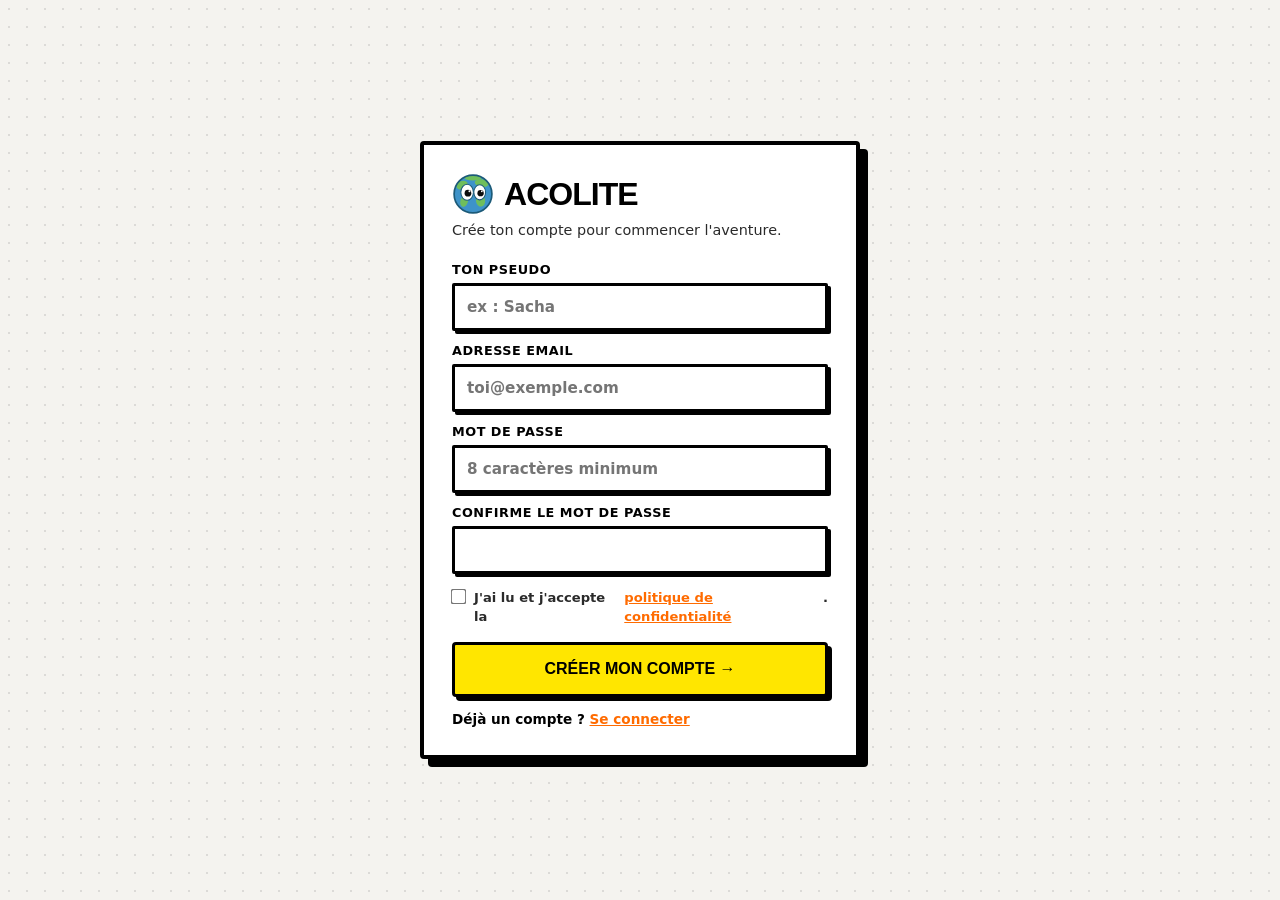
==== index.html @ a3c767a5 "Add files via upload" ====
<!DOCTYPE html>
<html lang="fr">
<head>
<meta charset="UTF-8">
<meta http-equiv="Content-Security-Policy" content="default-src 'self'; script-src 'self' https://cdnjs.cloudflare.com; style-src 'self' 'unsafe-inline' https://fonts.googleapis.com; font-src https://fonts.gstatic.com; img-src 'self' data: https://pics.avs.io https://photo.hotellook.com https://upload.wikimedia.org https://tile.openstreetmap.org https://api.producthunt.com; connect-src 'self' https://generativelanguage.googleapis.com https://api.groq.com https://api.travelpayouts.com https://services-api.ryanair.com https://v6.db.transport.rest https://geocoding-api.open-meteo.com https://api.open-meteo.com https://archive-api.open-meteo.com https://fr.wikipedia.org https://fr.wikivoyage.org https://date.nager.at https://overpass-api.de https://overpass.kumi.systems https://api.frankfurter.dev https://api.emailjs.com https://engine.hotellook.com https://corsproxy.io https://api.allorigins.win https://*.workers.dev https://*.deno.dev https://*.val.run; frame-src https://www.openstreetmap.org https://maps.google.com https://www.google.com; object-src 'none'; base-uri 'self'; form-action 'self'">
<meta name="referrer" content="strict-origin-when-cross-origin">
<meta name="theme-color" content="#FFE600" media="(prefers-color-scheme: light)">
<meta name="theme-color" content="#0B0B10" media="(prefers-color-scheme: dark)">
<link rel="manifest" href="manifest.json">
<link rel="apple-touch-icon" href="icon-192.png">
<meta name="apple-mobile-web-app-capable" content="yes">
<meta name="apple-mobile-web-app-status-bar-style" content="black-translucent">
<meta name="viewport" content="width=device-width, initial-scale=1.0, viewport-fit=cover">
<title>Acolite — Ton copilote de voyage</title>
<meta name="description" content="Acolite imagine, compare et organise ton voyage de A à Z : destination, transport (CO₂, prix, durée), logement, programme jour par jour. Gratuit, hors-ligne, sans abonnement.">
<!-- Aperçu de lien (réseaux sociaux) — génère promo.png depuis promo.html et place-le à la racine -->
<meta property="og:type" content="website">
<meta property="og:title" content="Acolite — Your AI travel copilot">
<meta property="og:description" content="From dream to day-by-day: one idea in, a whole bookable trip out. Free, offline-ready, no subscription.">
<meta property="og:image" content="promo.png">
<meta name="twitter:card" content="summary_large_image">
<link rel="preconnect" href="https://fonts.googleapis.com">
<link href="https://fonts.googleapis.com/css2?family=Sora:wght@400;600;700;800;900&family=Inter:wght@400;500;600;700;800&display=swap" rel="stylesheet">
<link rel="stylesheet" href="style.css">
</head>
<body>

<!-- ===== Écran de démarrage (HTML : un seul code, tous les écrans) ===== -->
<div id="boot">
  <div class="boot-in">
    <div class="boot-mark"><span>A</span></div>
    <div class="boot-word">ACOLITE</div>
    <div class="boot-sub">COPILOTE DE VOYAGE</div>
    <div class="boot-bar"><i></i></div>
    <div class="boot-step" id="bootStep">Démarrage…</div>
  </div>
</div>

<div class="wrap">
  <header>
    <div class="logo"><span class="logo-mark"></span><span>Acolite</span></div>
    <!-- La nav vit ici dans le HTML, mais sur téléphone elle est en
         position:fixed en bas : le parent n'a alors aucun effet sur elle.
         Sur ordinateur elle repasse en flux et devient la barre du haut. -->
    <nav class="catnav">
      <button data-cat="map"><span class="ico">🗺️</span>Carte</button>
      <button data-cat="trip" class="on"><span class="ico">✈️</span>Voyage</button>
      <button data-cat="profile"><span class="ico">👤</span>Profil</button>
    </nav>
  </header>

  <div id="catTrip">
  <nav class="steps">
    <div class="step active" data-step="1"><span class="n">1</span>Questions</div>
    <div class="step locked" data-step="2"><span class="n">2</span>Les choix</div>
    <div class="step locked" data-step="3"><span class="n">3</span>Ton voyage</div>
  </nav>

  <!-- ================= VUE 1 : ENVIES ================= -->
  <section class="view" id="view1">
    <div class="card" id="tripGallery" hidden>
      <h3 style="margin:0 0 4px">🧳 Mes voyages</h3>
      <p class="sub" style="margin:0 0 12px">Reprends un voyage déjà exploré, ou lances-en un nouveau ci-dessous.</p>
      <div class="gallery" id="galleryList"></div>
    </div>
    <div class="card">
      <h2>Où est-ce qu'on t'emmène ? 🌍</h2>
      <p class="sub">Décris tes envies, Acolite te propose des destinations sur mesure — puis t'aide à affiner.</p>
      <div class="grid">
        <div class="field"><label for="fFrom">Ville de départ</label><input id="fFrom" placeholder="Paris" autocomplete="off"></div>
        <div class="field"><label for="fDest">Destination souhaitée</label><input id="fDest" placeholder="Pays ou ville — vide = surprends-moi" autocomplete="off"></div>
        <div class="field"><label for="fDays">Durée</label>
          <select id="fDays">
            <option value="un week-end (2-3 jours)">🌤️ Week-end (2-3 j)</option>
            <option value="une semaine" selected>🗓️ 1 semaine</option>
            <option value="deux semaines">🗓️ 2 semaines</option>
            <option value="trois semaines ou plus">🌍 3 semaines +</option>
          </select>
        </div>
        <div class="field"><label for="fWhen">Période</label><input id="fWhen" placeholder="août 2026, vacances de la Toussaint…"></div>
        <div class="field"><label for="fDepart">Date de départ (optionnel)</label><input id="fDepart" type="date"></div>
        <div class="field"><label for="fBudget">Budget total / personne</label>
          <select id="fBudget">
            <option value="petit budget (moins de 500€)">🪙 Petit (&lt; 500 €)</option>
            <option value="budget moyen (500-1200€)" selected>💶 Moyen (500 – 1200 €)</option>
            <option value="budget confortable (1200-2500€)">💳 Confort (1200 – 2500 €)</option>
            <option value="budget élevé (2500€ et plus)">💎 Élevé (2500 € +)</option>
          </select>
        </div>
        <div class="field"><label for="fAdults">Adultes</label>
          <select id="fAdults"><option>1</option><option selected>2</option><option>3</option><option>4</option><option>5</option><option>6</option></select>
        </div>
        <div class="field"><label for="fKids">Enfants</label>
          <select id="fKids"><option selected>0</option><option>1</option><option>2</option><option>3</option><option>4</option></select>
        </div>
        <div class="field"><label for="fVibe">Ambiance recherchée</label>
          <select id="fVibe">
            <option value="" selected>Peu importe — surprends-moi</option>
            <option value="plage & détente">🏖️ Plage &amp; détente</option>
            <option value="ville & culture">🏛️ Ville &amp; culture</option>
            <option value="nature & aventure">🥾 Nature &amp; aventure</option>
            <option value="fête & vie nocturne">🎉 Fête &amp; vie nocturne</option>
            <option value="romantique">💘 Romantique</option>
            <option value="bien-être & repos">🧘 Bien-être &amp; repos</option>
          </select>
        </div>
        <div class="field"><label for="fWith">Avec qui</label>
          <select id="fWith">
            <option value="" selected>Peu importe</option>
            <option value="en solo">🧍 En solo</option>
            <option value="en couple">💞 En couple</option>
            <option value="entre amis">👯 Entre amis</option>
            <option value="en famille">👨‍👩‍👧 En famille</option>
            <option value="entre collègues">💼 Entre collègues</option>
          </select>
        </div>
        <div class="field"><label for="fTransport">Comment tu veux voyager</label>
          <select id="fTransport">
            <option value="" selected>🤷 Peu importe — Acolite décide</option>
            <option value="train">🚆 Train</option>
            <option value="voiture">🚗 Voiture</option>
            <option value="avion">✈️ Avion</option>
          </select>
        </div>
        <div class="field"><label for="fStay">Style d'hébergement</label>
          <select id="fStay">
            <option value="" selected>Peu importe</option>
            <option value="hôtel">🏨 Hôtel</option>
            <option value="appartement / Airbnb">🏠 Appartement / Airbnb</option>
            <option value="auberge / éco">🎒 Auberge / éco</option>
            <option value="séjour de luxe">✨ Séjour de luxe</option>
          </select>
        </div>
      </div>
      <div class="field" style="margin-top:14px"><label for="fFree">Tes limites & conditions</label>
        <textarea id="fFree" placeholder="Ex : max 3h de trajet, pas d'auberge, je pars avec un bébé, je veux la plage, budget serré sur le logement…"></textarea>
      </div>
      <div class="go-acts">
        <button class="btn" id="btnGo">✨ Propose-moi des voyages</button>
        <button class="btn ghost" id="btnCountry">🎯 Choisis un pays, l'IA trouve le lieu</button>
        <div class="btn-duo">
          <button class="btn ghost" id="btnLucky">🎲 Surprends-moi</button>
          <button class="btn ghost" id="btnScanTicket">📷 Scanner un ticket</button>
        </div>
      </div>
    </div>
  </section>


  <!-- ================= VUE 2 : LES CHOIX ================= -->
  <section class="view hidden" id="view2">
    <div id="zoneResults"><div class="card"><p class="sub" style="margin:0">Remplis le questionnaire à l'étape 1 pour voir tes propositions ici.</p></div></div>
  </section>

  <!-- ================= VUE 3 : Y ALLER ================= -->
  <section class="view hidden" id="view3">
    <div id="passSlot3"></div>

    <!-- Encart « aujourd'hui » (rendu par le JS, seulement pendant le séjour) -->
    <div id="zonePlan"></div>

    <!-- Tout le voyage, rangé par catégorie (barre rendue par le JS) -->
    <div id="zoneSections"></div>

    <!-- 3 · Réserver (replié : on n'y va qu'au moment de réserver) -->
    <div class="acc" id="accResa">
      <div class="acc-head" data-acc>🎫 RÉSERVER <span class="arr">›</span></div>
      <div class="acc-body">
        <p class="sub" style="margin:0 0 12px">Tous les liens de réservation, déjà pré-remplis avec ta destination et tes dates.</p>
        <button class="btn" id="btnOpenResa" style="width:100%;justify-content:center">🎫 Réserver — billets, hôtels, activités</button>
        <div class="btn-duo" style="margin-top:10px">
          <button class="btn ghost sm" id="btnDossier">📄 Carnet (PDF)</button>
          <button class="btn ghost sm" id="btnMaps">🗺️ Cartes hors-ligne</button>
        </div>
        <p class="hint" style="margin:8px 0 0">✈️ Avant le décollage : télécharge le carnet PDF et prépare les <strong>cartes de chaque journée</strong> — tout reste consultable <strong>sans connexion</strong>.</p>
      </div>
    </div>

    <!-- 4 · Gestion du voyage (replié : actions rares) -->
    <div class="acc" id="accManage">
      <div class="acc-head" data-acc>🧰 GÉRER CE VOYAGE <span class="arr">›</span></div>
      <div class="acc-body">
        <div class="btn-duo">
          <button class="btn ghost sm" id="btnPlanRedo2">🔄 Tout réorganiser</button>
          <button class="btn ghost sm" data-changedest>↩ Changer de destination</button>
        </div>
        <div class="btn-duo" style="margin-top:10px">
          <button class="btn ghost sm" id="btnBackup">💾 Sauvegarder (fichier)</button>
          <button class="btn ghost sm" id="btnRestore">📂 Importer</button>
        </div>
        <div class="btn-duo" style="margin-top:10px">
          <button class="btn ghost sm" id="btnExport">⬇ Exporter (.md)</button>
          <button class="btn ghost sm" id="btnReset">↺ Nouveau voyage</button>
        </div>
        <input type="file" id="restoreFile" accept="application/json,.json" hidden>
      </div>
    </div>
  </section>

  <!-- ================= VUE 4 : DORMIR ================= -->

  <!-- ================= VUE 5 : SUR PLACE ================= -->

  </div><!-- /catTrip -->

  <!-- ================= CATÉGORIE : CARTE ================= -->
  <section class="hidden" id="catMap">
    <div class="mapbar">
      <button class="rt nav" id="mapPrev" aria-label="Trajet précédent">‹</button>
      <select id="mapDay" aria-label="Choisir le trajet à afficher"></select>
      <button class="rt nav" id="mapNext" aria-label="Trajet suivant">›</button>
      <button class="rt" id="mapLocate" title="Centrer sur ma position" aria-label="Centrer sur ma position">🧭</button>
      <a class="rt" id="projOpen" href="#" target="_blank" rel="noopener">↗ Maps</a>
    </div>
    <div class="mapstops" id="zoneStops"></div>
    <iframe id="projMap" loading="lazy" referrerpolicy="no-referrer-when-downgrade"></iframe>
    <div class="cat-empty" id="mapEmpty" hidden>
      <div class="cat-empty-card">
        <div class="ce-emoji">🗺️</div>
        <h3>Pas encore de voyage</h3>
        <p>Choisis une destination et Acolite trace ton itinéraire, jour par jour, ici même.</p>
        <button class="btn" id="mapEmptyGo">✨ Commencer un voyage</button>
      </div>
    </div>
  </section>

  <!-- ================= CATÉGORIE : PROFIL ================= -->
  <section class="hidden" id="catProfile">
    <div class="cat-empty-banner" id="profileEmpty" hidden>
      <div class="ce-emoji">✈️</div>
      <div style="flex:1;min-width:0">
        <h3 style="margin:0">Aucun voyage en cours</h3>
        <p class="hint" style="margin:2px 0 0">Lance ton premier voyage pour débloquer la carte, le programme et le ticket.</p>
      </div>
      <button class="btn sm ghost" id="profileEmptyGo">Commencer</button>
    </div>
    <div class="card">
      <h2>Mon compte 👤</h2>
      <div class="row" style="align-items:center;gap:16px;margin-top:14px">
        <div class="profile-big" id="pfAvatar">?</div>
        <div style="min-width:0">
          <h3 style="margin:0;overflow-wrap:anywhere" id="pfEmail">—</h3>
          <p class="hint" style="margin:4px 0 0" id="pfMeta">—</p>
        </div>
      </div>
    </div>


    <div class="card">
      <div class="acc" id="accPrefs">
        <div class="acc-head" data-acc>🎛️ PRÉFÉRENCES <span class="arr">›</span></div>
        <div class="acc-body">

          <h3 style="margin:0 0 6px">🧭 Ton style de voyage</h3>
          <p class="hint" style="margin:0 0 8px">L'IA en tient compte à chaque proposition et à chaque plan.</p>
          <div class="chips" id="stStyle"></div>

          <h3 style="margin:16px 0 6px">⚡ Ton rythme</h3>
          <div class="chips" id="stRythme"></div>

          <h3 style="margin:16px 0 6px">🍽️ Alimentation</h3>
          <div class="chips" id="stFood"></div>

          <h3 style="margin:16px 0 6px">♿ Accessibilité</h3>
          <div class="chips" id="stAcces"></div>

          <h3 style="margin:16px 0 6px">🚫 Transports à éviter</h3>
          <p class="hint" style="margin:0 0 8px">L'IA ne te proposera pas ces modes de transport (sauf s'il n'existe aucune alternative).</p>
          <div class="chips" id="stEco"></div>

          <div class="divider"></div>

          <h3 style="margin:0 0 6px">🤖 Intelligence artificielle</h3>
          <div class="grid tight">
            <div class="field">
              <label for="stModel">Modèle</label>
              <select id="stModel">
                <option value="auto">🪄 Automatique (recommandé)</option>
                <option value="gemini-3.5-flash">🚀 Nouvelle génération — 3.5 Flash</option>
                <option value="gemini-2.5-flash">✅ Éprouvé — 2.5 Flash</option>
                <option value="gemini-2.5-pro">🧠 Puissant — 2.5 Pro (plus lent)</option>
              </select>
            </div>
            <div class="field">
              <label for="stDetail">Niveau de détail</label>
              <select id="stDetail">
                <option value="court">✂️ Concis — l'essentiel</option>
                <option value="normal" selected>📄 Normal</option>
                <option value="long">📚 Détaillé — tout expliquer</option>
              </select>
            </div>
          </div>
          <div class="chips" id="stIA" style="margin-top:8px"></div>

          <div class="divider"></div>

          <h3 style="margin:0 0 6px">🎨 Apparence</h3>
          <p class="hint" style="margin:0 0 8px">« Système » suit automatiquement le thème clair/sombre de ton appareil.</p>
          <div class="chips" id="stTheme"></div>
          <div class="field" style="margin-top:12px">
            <label>Taille du texte : <span id="stFsVal">100 %</span></label>
            <input type="range" id="stFont" min="90" max="130" step="5" value="100">
          </div>
          <div class="chips" id="stUI" style="margin-top:8px"></div>

          <div class="divider"></div>

          <h3 style="margin:0 0 6px">📌 Valeurs par défaut</h3>
          <p class="hint" style="margin:0 0 8px">Pré-remplies à chaque nouveau voyage — tu peux toujours les changer dans le questionnaire.</p>
          <div class="grid tight">
            <div class="field">
              <label for="stHome">🏠 Ville de départ</label>
              <input id="stHome" placeholder="ex : Paris" autocomplete="off">
            </div>
            <div class="field">
              <label for="stAdults">🧑 Adultes</label>
              <select id="stAdults"><option>1</option><option>2</option><option>3</option><option>4</option><option>5</option><option>6</option></select>
            </div>
            <div class="field">
              <label for="stKids">🧒 Enfants</label>
              <select id="stKids"><option>0</option><option>1</option><option>2</option><option>3</option><option>4</option></select>
            </div>
          </div>

          <div class="row" style="margin-top:14px">
            <button class="btn sm ghost" id="stReset">↺ Tout réinitialiser</button>
          </div>
        </div>
      </div>

      <div class="acc" id="accActions">
      <div class="acc-head" data-acc>⚡ ACTIONS <span class="arr">›</span></div>
      <div class="acc-body">
      <div class="item act">
        <div class="head"><div class="emo">✨</div><h4>Nouveautés <span id="pfVersion" class="hint" style="margin:0"></span></h4></div>
        <div class="side"><button class="btn sm ghost" id="pfNews">Voir</button></div>
      </div>
      <div class="item act">
        <div class="head"><div class="emo">⬇</div><h4>Exporter mon voyage</h4></div>
        <div class="side"><button class="btn sm ghost" id="pfExport">Exporter</button></div>
      </div>
      <div class="item act">
        <div class="head"><div class="emo">↺</div><h4>Recommencer un voyage</h4></div>
        <div class="side"><button class="btn sm ghost" id="pfNewTrip">Nouveau voyage</button></div>
      </div>
      <div class="item act">
        <div class="head"><div class="emo">🔑</div><h4>Changer le mot de passe</h4></div>
        <div class="side"><button class="btn sm ghost" id="pfChangePass">Changer</button></div>
      </div>
      <div class="item act">
        <div class="head"><div class="emo">📧</div><h4>Changer d'adresse email</h4></div>
        <div class="side"><button class="btn sm ghost" id="pfChangeEmail">Changer</button></div>
      </div>
      <div class="item act" id="pwaItem" style="display:none">
        <div class="head"><div class="emo">📲</div><h4>Installer Acolite sur l'appareil</h4></div>
        <div class="side"><button class="btn sm ghost" id="pfInstall">Installer</button></div>
      </div>
      <div class="item act">
        <div class="head"><div class="emo">📷</div><h4>Importer un voyage (scanner un ticket)</h4></div>
        <div class="side"><button class="btn sm ghost" id="pfScan">Ouvrir le scanner</button></div>
      </div>
      <div class="item act">
        <div class="head"><div class="emo">🧹</div><h4>Régénérer les contenus IA</h4></div>
        <div class="side"><button class="btn sm ghost" id="pfClearCache">Vider le cache IA</button></div>
      </div>
      <div class="item act">
        <div class="head"><div class="emo">📄</div><h4>Télécharger mes données</h4></div>
        <div class="side"><button class="btn sm ghost" id="pfMyData">Télécharger (.json)</button></div>
      </div>
      <div class="item act">
        <div class="head"><div class="emo">🌙</div><h4>Mode "Vol de nuit"</h4></div>
        <div class="side"><button class="btn sm ghost" id="pfTheme">Activer / désactiver</button></div>
      </div>
      <div class="item act">
        <div class="head"><div class="emo">🔒</div><h4>Politique de confidentialité</h4></div>
        <div class="side"><button class="btn sm ghost" id="pfPrivacy">Consulter</button></div>
      </div>
      <div class="item act">
        <div class="head"><div class="emo">🚪</div><h4>Se déconnecter</h4></div>
        <div class="side"><button class="btn sm ghost" id="pfLogout">Déconnexion</button></div>
      </div>
      </div><!-- /acc-body -->
      </div><!-- /acc -->
    </div>

    <!-- ===== Product Hunt — placé AVANT la zone sensible : demander un
         avis juste après « supprimer mon compte » tombait très mal. ===== -->
    <div class="ph-card">
      <div class="ph-txt">
        <span class="ph-eyebrow">Acolite est gratuit</span>
        <h3>Et il le restera.</h3>
        <p>Pas de compte payant, pas de pub, pas de données revendues. La seule chose qui le fait exister, c'est ton avis.</p>
      </div>
      <a class="ph-link" href="https://www.producthunt.com/products/acolite/reviews/new?utm_source=badge-product_review&amp;utm_medium=badge&amp;utm_source=badge-acolite" target="_blank" rel="noopener">
        <img src="https://api.producthunt.com/widgets/embed-image/v1/product_review.svg?product_id=1273558&amp;theme=light"
             alt="Donner son avis sur Acolite — Product Hunt" width="250" height="54" loading="lazy">
      </a>
    </div>

    <div class="danger-zone">
      <h3>⚠️ Zone sensible</h3>
      <p>La suppression est <strong>définitive</strong> : compte, voyages, notes et souvenirs seront perdus. Aucun retour possible.</p>
      <button class="btn danger" id="pfDelete">🗑 Supprimer définitivement mon compte</button>
    </div>

  </section>
</div>

<!-- ===== Auth (création de compte / connexion / vérification) ===== -->
<div class="auth-wrap hidden" id="authWrap">
  <div class="auth-card">
    <div class="auth-logo"><span class="logo-mark"></span>Acolite</div>
    <p class="sub" id="authSub">Crée ton compte pour commencer l'aventure.</p>

    <div id="authSignup">
      <div class="field"><label for="auPseudo">Ton pseudo</label><input id="auPseudo" placeholder="ex : Sacha" maxlength="20" autocomplete="nickname"></div>
      <div class="field" style="margin-top:12px"><label for="auEmail">Adresse email</label><input id="auEmail" type="email" placeholder="toi@exemple.com" autocomplete="email"></div>
      <div class="field" style="margin-top:12px"><label for="auPass">Mot de passe</label><input id="auPass" type="password" placeholder="8 caractères minimum" autocomplete="new-password"></div>
      <div class="field" style="margin-top:12px"><label for="auPass2">Confirme le mot de passe</label><input id="auPass2" type="password" autocomplete="new-password"></div>
      <label class="privacy-check"><input type="checkbox" id="auPrivacy"> J'ai lu et j'accepte la <a id="openPrivacy">politique de confidentialité</a>.</label>
      <button class="btn" id="btnSignup" style="margin-top:16px;width:100%;justify-content:center">Créer mon compte →</button>
      <p class="auth-switch">Déjà un compte ? <a id="goLogin">Se connecter</a></p>
    </div>

    <div id="authLogin" class="hidden">
      <div class="field"><label for="loEmail">Adresse email</label><input id="loEmail" type="email" autocomplete="email"></div>
      <div class="field" style="margin-top:12px"><label for="loPass">Mot de passe</label><input id="loPass" type="password" autocomplete="current-password"></div>
      <button class="btn" id="btnLogin" style="margin-top:16px;width:100%;justify-content:center">Se connecter →</button>
      <p class="auth-switch">Pas de compte ? <a id="goSignup">En créer un</a></p>
    </div>

    <div id="authVerify" class="hidden">
      <p style="font-weight:700;font-size:.92rem;margin-bottom:12px">📬 Un code de vérification à 6 chiffres a été envoyé à <strong id="vfEmail"></strong>. Entre-le pour sécuriser ton compte.</p>
      <div class="field"><label for="vfCode">Code de vérification</label><input id="vfCode" class="code-inp" inputmode="numeric" maxlength="6" placeholder="······"></div>
      <button class="btn" id="btnVerify" style="margin-top:16px;width:100%;justify-content:center">Vérifier ✔</button>
      <p class="auth-switch"><a id="btnResend">Renvoyer le code</a> · <a id="vfBack">Changer d'email</a></p>
      <p class="hint" id="vfDemo"></p>
    </div>
    <p class="err hidden" id="authErr" style="margin-top:14px"></p>
  </div>
</div>


<!-- ===== Pop-up : questions de l'IA avant la génération du voyage complet ===== -->
<div class="overlay" id="ovQs">
  <div class="modal" style="max-height:88vh;overflow-y:auto">
    <h2 style="margin:0 0 4px">🎯 Précisons ton voyage</h2>
    <p class="sub">Acolite a besoin de quelques précisions pour viser juste. Réponds, et il ajuste tes propositions de voyage.</p>
    <div id="zoneQs"></div>
    <div id="qsProg" class="qs-prog"></div>
    <button class="btn" id="btnQsGo" style="width:100%;justify-content:center;margin-top:14px" disabled>✅ Affiner mes propositions</button>
    <button class="btn ghost sm" id="btnQsSkip" style="width:100%;justify-content:center;margin-top:8px">Passer — garder ces propositions</button>
  </div>
</div>

<!-- ===== Pop-up SCANNER de ticket ===== -->
<div class="overlay" id="ovScan">
  <div class="modal" style="max-height:88vh;overflow-y:auto">
    <div class="row" style="justify-content:space-between;align-items:center;margin-bottom:6px">
      <h2 style="margin:0">Scanner un ticket 📷</h2>
      <button class="close-btn" data-closescan aria-label="Fermer">✕</button>
    </div>
    <p class="sub">Vise le QR d'un ticket Acolite pour importer le voyage (idéal entre amis).</p>
    <video id="scanVideo" playsinline muted style="width:100%;border:3px solid var(--stroke);border-radius:var(--r);background:#101010;min-height:200px"></video>
    <p id="scanMsg" class="hint" style="margin-top:10px"></p>
    <label class="btn ghost sm" style="width:100%;justify-content:center;margin-top:8px">🖼 Ou choisir une photo du ticket
      <input type="file" id="scanFile" accept="image/*" style="display:none">
    </label>
    <button class="modal-close" data-closescan>Fermer</button>
  </div>
</div>

<!-- ===== Pop-up SUPPRESSION DE COMPTE ===== -->
<div class="overlay" id="ovDel">
  <div class="modal">
    <div class="row" style="justify-content:space-between;align-items:center;margin-bottom:6px">
      <h2 style="margin:0;color:var(--danger)">⚠️ Supprimer le compte</h2>
      <button class="close-btn" data-close="ovDel" aria-label="Fermer">✕</button>
    </div>
    <p class="sub">Compte, voyages, notes et préférences seront <strong>définitivement effacés</strong> de cet appareil. Aucun retour possible.</p>
    <div class="field" style="margin-top:12px">
      <label for="delConfirm">Pour confirmer, écris <strong id="delPseudo">ton pseudo</strong></label>
      <input id="delConfirm" placeholder="…" autocomplete="off">
    </div>
    <button class="btn danger" id="delGo" style="width:100%;justify-content:center;margin-top:14px" disabled>🗑 Supprimer définitivement</button>
    <button class="btn ghost sm" data-close="ovDel" style="width:100%;justify-content:center;margin-top:8px">Annuler</button>
  </div>
</div>

<!-- ===== Pop-up RÉSERVATION ===== -->
<div class="overlay" id="ovResa">
  <div class="modal" style="max-height:88vh;overflow-y:auto">
    <div class="row" style="justify-content:space-between;align-items:center;margin-bottom:6px">
      <h2 style="margin:0">Réservation 🎫</h2>
      <button class="close-btn" data-close="ovResa" aria-label="Fermer">✕</button>
    </div>
    <div id="zoneResa"></div>
    <button class="modal-close" data-close="ovResa">Fermer</button>
  </div>
</div>

<!-- ===== Pop-up SIMULATION vols & trains ===== -->
<div class="overlay" id="ovSim">
  <div class="modal" style="max-height:88vh;overflow-y:auto">
    <div class="row" style="justify-content:space-between;align-items:center;margin-bottom:6px">
      <h2 style="margin:0">Simulation 🛫</h2>
      <button class="close-btn" data-close="ovSim" aria-label="Fermer">✕</button>
    </div>
    <p class="sub">Vrais prix et vrais horaires — mode pré-sélectionné par le plan, change-le pour comparer.</p>
    <div class="toggle">
      <button id="tgPlane" class="on">✈️ Avion</button>
      <button id="tgCar">🚗 Voiture</button>
      <button id="tgTrain">🚆 Train</button>
    </div>
    <div id="priceAlert" style="display:none;margin-bottom:10px"></div>
    <div id="zoneTransport"></div>
    <button class="modal-close" data-close="ovSim">Fermer</button>
  </div>
</div>

<!-- ===== Barre "l'IA cherche" : remplace la nav du bas pendant la réflexion ===== -->
<div class="searchbar" id="searchBar" hidden>
  <div class="sb-mark" id="sbMascot"></div>
  <div class="sb-body">
    <div class="sb-text" id="sbText">Acolite explore le monde…</div>
    <div class="sb-track"><i></i></div>
  </div>
</div>

<!-- ===== Carte postale ===== -->
<div class="overlay" id="ovPostcard">
  <div class="modal" style="max-height:92vh;overflow-y:auto">
    <div class="row" style="justify-content:space-between;align-items:center;margin-bottom:8px">
      <h2 style="margin:0">Ta carte postale 🖼️</h2>
      <button class="close-btn" data-close="ovPostcard" aria-label="Fermer">✕</button>
    </div>
    <div class="pc-preview"><img id="pcImg" alt="Aperçu de la carte postale"><div class="pc-loading" id="pcLoading">Composition…</div></div>
    <div class="pc-group"><span class="pc-label">Modèle — mise en page</span><div class="pc-chips" id="pcTemplates"></div></div>
    <div class="pc-group"><span class="pc-label">Style — couleurs</span><div class="pc-chips" id="pcStyles"></div></div>
    <div class="pc-group" id="pcLayoutGroup"><span class="pc-label">Disposition des photos</span><div class="pc-chips" id="pcLayouts"></div></div>
    <div class="pc-group"><span class="pc-label">Photos</span>
      <div class="btn-duo">
        <button class="btn sm ghost" id="pcMine">📸 Mes photos</button>
        <button class="btn sm ghost" id="pcWeb">🌐 Photos du web</button>
      </div>
      <input type="file" id="pcFile" accept="image/*" multiple hidden>
    </div>
    <div class="btn-duo" style="margin-top:14px">
      <button class="btn sm" id="pcDownload">⬇ Télécharger</button>
      <button class="btn sm ghost" id="pcShare">📤 Partager</button>
    </div>
    <p class="hint" style="margin-top:8px">Ajoute <strong>tes photos</strong> ou laisse Acolite chercher des photos du web. Souvenir uniquement.</p>
  </div>
</div>

<div class="net-badge" id="netBadge" hidden></div>
<div id="toast"></div>

<!-- ===== Carnet de voyage imprimable (rempli au clic, visible seulement à l'impression) ===== -->
<div id="dossier" hidden></div>

<!-- ===== Nouveautés de la mise à jour ===== -->
<div class="overlay" id="ovNews">
  <div class="modal" style="max-height:88vh;overflow-y:auto">
    <div class="row" style="justify-content:space-between;align-items:center;margin-bottom:6px">
      <h2 style="margin:0">✨ Quoi de neuf ?</h2>
      <button class="close-btn" data-close="ovNews" aria-label="Fermer">✕</button>
    </div>
    <div id="newsBody"></div>
    <button class="btn" id="newsOk" style="width:100%;justify-content:center;margin-top:14px">👍 J'ai vu</button>
  </div>
</div>

<!-- ================= POLITIQUE DE CONFIDENTIALITÉ ================= -->
<div class="overlay" id="ovPrivacy">
  <div class="modal" style="max-height:88vh;overflow-y:auto">
    <div class="row" style="justify-content:space-between;align-items:center;margin-bottom:6px">
      <h2 style="margin:0">🔒 Confidentialité</h2>
      <button class="close-btn" data-close="ovPrivacy" id="privacyClose" aria-label="Fermer">✕</button>
    </div>
    <div id="privacyBody"></div>
    <button class="btn" id="privacyAccept" style="width:100%;justify-content:center;margin-top:14px">✅ J'accepte</button>
  </div>
</div>

<!-- ================= ONBOARDING (première visite) ================= -->
<div class="onboard" id="onboard" hidden>
  <div class="onboard-card">
    <button class="onboard-skip" id="onboardSkip" aria-label="Passer l'introduction">Passer</button>
    <div class="onboard-emoji" id="onboardEmoji">🌍</div>
    <h2 id="onboardTitle">Bienvenue sur Acolite</h2>
    <p id="onboardText">Ton copilote de voyage.</p>
    <div class="onboard-foot">
      <span class="onboard-dots" id="onboardDots"></span>
      <button class="btn" id="onboardNext">Suivant →</button>
    </div>
  </div>
</div>

<script src="boot-check.js"></script>
<script src="config.js"></script>
<script src="app.js"></script>
</body>
</html>
---- style.css ----
:root[data-theme="dark"] {
  --bg: #0B0B10;            /* nuit profonde */
  --secondary: #16161F;     /* cartes gris très foncé */
  --primary: #FFE600;       /* jaune néon : la signature reste */
  --accent-cyan: #22F5FF;
  --accent-violet: #C084FC;
  --accent-orange: #FF8534;
  --ok: #4ADE80;
  --danger: #FF5F5F;
  --txt: #F4F3EF;           /* encre claire */
  --txt-2: #9EA0B0;
  --stroke: #F4F3EF;        /* bordures dures en clair */
  /* Fonds « état » : ils doivent rester SOUS l'encre claire, jamais au-dessus.
     Un champ qui vire au crème en mode sombre rend la frappe illisible. */
  --field-focus: #24243A;   /* champ en cours de saisie */
  --card-hover: #1E1E2B;    /* carte survolée */
  --locked: #22222C;        /* étape verrouillée */
  /* La pastille d'onglet actif reste CLAIRE même en sombre : elle est
     posée sur la barre jaune, et une règle plus haut force son texte
     en foncé. Un fond sombre ici donnerait du noir sur noir. */
  --tab-on: #F4F3EF;
  color-scheme: dark;
}
:root[data-theme="dark"] body{
  background-image: radial-gradient(rgba(255,255,255,0.08) 1.5px, transparent 1.5px);
}
/* Sur les aplats vifs (jaune, cyan, violet, orange), le texte repasse en noir */
:root[data-theme="dark"] .btn:not(.ghost),
:root[data-theme="dark"] .chip.on,
:root[data-theme="dark"] .step.active,
:root[data-theme="dark"] .step.active .n,
:root[data-theme="dark"] .catnav button.on,
:root[data-theme="dark"] .subtab.on,
:root[data-theme="dark"] .tl-time,
:root[data-theme="dark"] .tag,
:root[data-theme="dark"] .pass-top,
:root[data-theme="dark"] .pass-info,
:root[data-theme="dark"] .pass-info *,
:root[data-theme="dark"] .ai-badge,
:root[data-theme="dark"] .spend-total,
:root[data-theme="dark"] .btn.violet,
:root[data-theme="dark"] #offBar{
  color: #0B0B10;
}
:root[data-theme="dark"] .pass-tear{background:var(--secondary)}
:root[data-theme="dark"] input,
:root[data-theme="dark"] select,
:root[data-theme="dark"] textarea{background:var(--secondary);color:var(--txt);border-color:var(--stroke)}
:root[data-theme="dark"] input::placeholder,
:root[data-theme="dark"] textarea::placeholder{color:var(--txt-2)}
/* le champ actif s'entoure de jaune : sans le fond crème, il faut un autre repère */
:root[data-theme="dark"] input:focus,
:root[data-theme="dark"] select:focus,
:root[data-theme="dark"] textarea:focus{border-color:var(--primary);color:var(--txt)}
/* halo néon : c'est ça, "Vol de nuit" */
:root[data-theme="dark"] .btn:not(.ghost){box-shadow:4px 4px 0 var(--stroke), 0 0 18px rgba(255,230,0,.28)}
:root[data-theme="dark"] .catnav button.on{box-shadow:0 0 22px rgba(255,230,0,.35)}
:root[data-theme="dark"] .plan-stat{box-shadow:3px 3px 0 var(--stroke), 0 0 14px rgba(34,245,255,.10)}

:root {
  --bg: #F4F3EF; /* Fond papier épais rétro */
  --primary: #FFE600; /* Le jaune néo-brutaliste iconique */
  --secondary: #FFFFFF; /* Fond de carte blanc pur */
  --accent-cyan: #00F0FF;
  --accent-violet: #A855F7;
  --accent-orange: #FF6B00;
  --ok: #22C55E;
  --danger: #EF4444;
  --txt: #000000;
  --txt-2: #2A2A2A;
  --stroke: #000000;
  --field-focus: #FFFEE0;
  --card-hover: #FFFEE8;
  --locked: #E5E5E0;
  --tab-on: #FFFFFF;
  --r-lg: 4px;
  --r-md: 4px;
  --r-sm: 2px;
  color-scheme: light;
}

*{margin:0;padding:0;box-sizing:border-box}
html{scroll-behavior:smooth}
body{
  font-family:'Inter',system-ui,sans-serif;
  background-color:var(--bg);
  background-image: radial-gradient(rgba(0,0,0,0.1) 1.5px, transparent 1.5px);
  background-size: 18px 18px;
  color:var(--txt);
  min-height:100vh;
  overflow-x:hidden;
  -webkit-font-smoothing:antialiased;
}


/* ===== Écran de démarrage ===== */
#boot{
  position:fixed;inset:0;z-index:200;
  /* FILET ULTIME : même si le JavaScript ne se charge pas (fichier manquant,
     erreur, réseau coupé), le splash s'efface tout seul au bout de 6 s.
     Impossible de rester bloqué dessus. */
  animation: bootFail 0s 6s forwards;
  background:var(--bg);
  background-image:radial-gradient(rgba(0,0,0,.1) 1.5px, transparent 1.5px);
  background-size:18px 18px;
  display:grid;place-items:center;
  transition:opacity .45s ease, visibility .45s;
}
#boot.gone{opacity:0;visibility:hidden;pointer-events:none}
.boot-in{display:flex;flex-direction:column;align-items:center;gap:14px;padding:24px;width:min(90vw,340px)}
.boot-mark{
  width:88px;height:88px;flex-shrink:0;
  background:var(--primary);
  border:5px solid var(--stroke);
  box-shadow:7px 7px 0 var(--stroke);
  display:grid;place-items:center;
  animation:bootPop .5s cubic-bezier(.2,1.4,.4,1) both;
}
.boot-mark span{
  font-family:'Sora',sans-serif;font-weight:900;font-size:3rem;line-height:1;
  color:#101010;letter-spacing:-.04em;
}
.boot-word{
  font-family:'Sora',sans-serif;font-weight:900;font-size:2.6rem;letter-spacing:-.04em;
  text-transform:uppercase;color:var(--txt);line-height:1;
  animation:bootUp .45s .1s ease both;
}
.boot-sub{
  font-family:'Sora',sans-serif;font-weight:800;font-size:.66rem;letter-spacing:.22em;
  color:var(--txt-2);text-transform:uppercase;
  animation:bootUp .45s .18s ease both;
}
.boot-bar{
  width:100%;height:16px;margin-top:8px;
  background:var(--secondary);
  border:3px solid var(--stroke);
  box-shadow:4px 4px 0 var(--stroke);
  overflow:hidden;
  animation:bootUp .45s .26s ease both;
}
.boot-bar i{
  display:block;height:100%;width:0%;
  background:var(--primary);
  border-right:3px solid var(--stroke);
  transition:width .35s ease;
}
.boot-step{
  font-family:'Sora',sans-serif;font-weight:800;font-size:.62rem;letter-spacing:.1em;
  text-transform:uppercase;color:var(--txt-2);
  animation:bootUp .45s .34s ease both;
}
@keyframes bootFail{to{opacity:0;visibility:hidden;pointer-events:none}}
@keyframes bootPop{from{transform:scale(.5) rotate(-8deg);opacity:0}to{transform:none;opacity:1}}
@keyframes bootUp{from{transform:translateY(10px);opacity:0}to{transform:none;opacity:1}}
:root[data-theme="dark"] #boot{background-image:radial-gradient(rgba(255,255,255,.08) 1.5px, transparent 1.5px)}
@media (prefers-reduced-motion:reduce){ .boot-mark,.boot-word,.boot-sub,.boot-bar,.boot-step{animation:none} }

/* ===== Layout ===== */
.wrap{max-width:1060px;margin:0 auto;padding:18px 18px 120px}
header{
  display:flex;align-items:center;justify-content:space-between;
  padding:16px;gap:10px;flex-wrap:wrap;
  background: var(--primary);
  border: 3px solid var(--stroke);
  box-shadow: 4px 4px 0px var(--stroke);
  margin-bottom: 24px;
}
.logo{
  font-family:'Sora',sans-serif;font-weight:900;font-size:2.15rem;
  letter-spacing:-.03em;display:flex;align-items:center;gap:10px;text-transform:uppercase;
}
/* La mascotte remplace l'ancien carré orange. Elle garde le regard et
   le clignement — sa signature — mais pas le balancement : un logo qui
   tangue en permanence fatigue l'œil. */
.logo-mark{
  width:52px;height:52px;flex-shrink:0;
  display:grid;place-items:center;
}
.logo-mark .mascot{width:52px;height:52px;animation:none}
.logo span{color:var(--txt)}

.icon-btn{
  background:var(--secondary);border:3px solid var(--stroke);color:var(--txt);
  width:42px;height:42px;font-weight:800;border-radius:var(--r-md);cursor:pointer;
  font-size:1.2rem;display:grid;place-items:center;transition:all .1s ease;
  box-shadow:3px 3px 0px var(--stroke);
}
.icon-btn:hover{transform:translate(-1px,-1px);box-shadow:4px 4px 0px var(--stroke);background:var(--accent-cyan)}
.icon-btn:active{transform:translate(2px,2px);box-shadow:1px 1px 0px var(--stroke)}

/* ===== Steps nav ===== */
.steps{display:flex;gap:10px;margin-bottom:24px;overflow-x:auto;padding:4px 4px 8px;scrollbar-width:none}
.steps::-webkit-scrollbar{display:none}
.step{
  flex:1;min-width:125px;padding:12px 14px;border-radius:var(--r-md);cursor:pointer;
  background:var(--secondary);border:3px solid var(--stroke);
  font-size:.85rem;font-weight:800;color:var(--txt);text-transform:uppercase;white-space:nowrap;
  display:flex;align-items:center;gap:8px;transition:all .1s ease;
  box-shadow:3px 3px 0px var(--stroke);
}
.step .n{
  width:22px;height:22px;border-radius:0;display:grid;place-items:center;
  font-size:.75rem;background:var(--bg);border:2px solid var(--stroke);font-weight:900;flex-shrink:0;
}
.step.active{background:var(--primary);transform:translate(-2px,-2px);box-shadow:5px 5px 0px var(--stroke)}
.step.active .n{background:var(--accent-cyan);color:var(--txt)}
.step.locked{opacity:.5;cursor:not-allowed;box-shadow:none;transform:none;background:var(--locked)}
.step:not(.locked):not(.active):hover{background:var(--bg);transform:translate(-1px,-1px);box-shadow:4px 4px 0px var(--stroke)}

/* ===== Brutalist card ===== */
.card{
  background:var(--secondary);border:3px solid var(--stroke);border-radius:var(--r-lg);
  padding:24px;margin-bottom:24px;box-shadow:6px 6px 0px var(--stroke);
}
h1,h2,h3{font-family:'Sora',sans-serif;letter-spacing:-.02em;text-transform:uppercase;font-weight:900}
h2{font-size:1.4rem;margin-bottom:8px;display:inline-block;border-bottom:3px solid var(--stroke);padding-bottom:4px}
h3{font-size:1.1rem;margin-top:6px}
.sub{color:var(--txt-2);font-size:.9rem;line-height:1.55;margin-bottom:20px;font-weight:500}

/* ===== Form ===== */
.grid{display:grid;grid-template-columns:repeat(auto-fit,minmax(220px,1fr));gap:14px}
.grid.tight{grid-template-columns:repeat(auto-fit,minmax(160px,1fr))}
.field label{
  display:block;font-size:.8rem;font-weight:800;color:var(--txt);
  text-transform:uppercase;letter-spacing:.04em;margin-bottom:6px;
}
input,select,textarea{
  width:100%;background:var(--secondary);border:3px solid var(--stroke);border-radius:var(--r-sm);
  color:var(--txt);padding:12px;font-size:.95rem;font-weight:600;font-family:inherit;outline:none;
  transition:all .1s ease;box-shadow:3px 3px 0px var(--stroke);
}
input:focus,select:focus,textarea:focus{background:var(--field-focus);transform:translate(-1px,-1px);box-shadow:4px 4px 0px var(--stroke)}
textarea{resize:vertical;min-height:80px}
select option{background:var(--secondary);color:var(--txt)}

.chips{display:flex;flex-wrap:wrap;gap:8px;margin-top:8px}
/* Questions à choix pair : grille 2 colonnes bien symétrique */
.chips.even{display:grid;grid-template-columns:1fr 1fr;gap:8px}
.chips.even .chip{text-align:center;justify-content:center;display:flex;align-items:center}
.chip{
  padding:8px 16px;border-radius:var(--r-sm);font-size:.85rem;font-weight:700;cursor:pointer;
  background:var(--secondary);border:2px solid var(--stroke);color:var(--txt);
  transition:all .1s ease;user-select:none;box-shadow:2px 2px 0px var(--stroke);
}
.chip:hover{background:var(--bg);transform:translate(-1px,-1px);box-shadow:3px 3px 0px var(--stroke)}
.chip.on{background:var(--primary);color:var(--txt);box-shadow:3px 3px 0px var(--stroke)}
.chip.on.warn{background:var(--accent-orange);color:#fff}
/* ===== Accessibilité : focus clavier net & visible partout ===== */
a:focus-visible,button:focus-visible,input:focus-visible,select:focus-visible,
textarea:focus-visible,[tabindex]:focus-visible,.chip:focus-visible{
  outline:3px solid var(--accent-cyan);outline-offset:3px;border-radius:6px;
}
.chip[role="button"]{cursor:pointer}

/* ===== Buttons ===== */
.btn{
  border:3px solid var(--stroke);cursor:pointer;font-family:'Sora',sans-serif;font-weight:900;
  font-size:1rem;text-transform:uppercase;padding:14px 28px;border-radius:var(--r-md);
  transition:all .1s ease;display:inline-flex;align-items:center;gap:10px;
  color:var(--txt);background:var(--primary);box-shadow:4px 4px 0px var(--stroke);text-decoration:none;
}
.btn:hover{transform:translate(-2px,-2px);box-shadow:6px 6px 0px var(--stroke)}
.btn:active{transform:translate(2px,2px);box-shadow:2px 2px 0px var(--stroke)}
.btn:disabled{opacity:.5;cursor:wait;transform:none;box-shadow:2px 2px 0px var(--stroke)}
.btn.ghost{background:var(--secondary);color:var(--txt);box-shadow:4px 4px 0px var(--stroke)}
.btn.sm{padding:10px 18px;font-size:.85rem;border-radius:var(--r-md);border-width:2px;box-shadow:3px 3px 0px var(--stroke)}
.btn.sm:hover{transform:translate(-1px,-1px);box-shadow:4px 4px 0px var(--stroke)}
.btn.violet{background:var(--accent-violet);color:#FFFFFF}

.row{display:flex;gap:12px;flex-wrap:wrap;align-items:center}

/* Actions de la vue 1 : empilées et pleine largeur sur téléphone
   (le bureau les remet en ligne, voir le bloc ≥900 px). */
.go-acts{margin-top:18px;display:flex;flex-direction:column;gap:12px}
.go-acts > .btn{width:100%;justify-content:center}

/* ===== Badges IA ===== */
.ai-badge{
  display:inline-flex;align-items:center;gap:5px;font-size:.7rem;font-weight:900;
  padding:4px 10px;border-radius:0;border:2px solid var(--stroke);
  text-transform:uppercase;vertical-align:middle;box-shadow:1px 1px 0px var(--stroke);
}
.ai-badge.gemini{background:var(--accent-violet);color:#fff}
.ai-badge.groq{background:var(--accent-orange);color:#fff}

/* ===== Loader ===== */
.loader{display:flex;align-items:center;gap:14px;padding:26px 8px;color:var(--txt);font-size:1rem;font-weight:700}
/* ===== Mascotte Acolite : la Terre aux grands yeux ===== */
.mascot{width:46px;height:46px;flex-shrink:0;overflow:visible;animation:mBob 2.6s ease-in-out infinite}
.m-ocean{fill:#3E93C9}
.m-land{fill:#6FBE5C}
.m-rim{fill:none;stroke:#1C5A78;stroke-width:4}
.m-white{fill:#fff;stroke:#1C5A78;stroke-width:2.5}
.m-pupil{fill:#0C0C0C}
.m-shine{fill:#fff}
/* les pupilles balaient l'horizon : c'est la signature du personnage */
.m-pupils{animation:mLook 3.4s ease-in-out infinite}
/* clignement : on écrase les yeux une fraction de seconde */
.m-eyes{animation:mBlink 4.8s ease-in-out infinite;transform-origin:50px 46px}
@keyframes mBob{
  0%,100%{transform:translateY(0) rotate(-4deg)}
  50%{transform:translateY(-5px) rotate(4deg)}
}
@keyframes mLook{
  0%,100%{transform:translate(0,0)}
  18%{transform:translate(-4.5px,1px)}
  42%{transform:translate(4.5px,-1.5px)}
  68%{transform:translate(2px,2.5px)}
}
@keyframes mBlink{
  0%,92%,100%{transform:scaleY(1)}
  95%{transform:scaleY(.12)}
}
/* on peut jouer avec elle */
.mascot{cursor:pointer}
/* saut au clic : remplace le balancement le temps de l'animation */
.mascot.m-hop{animation:mHop .62s cubic-bezier(.3,1.7,.5,1)}
@keyframes mHop{
  0%{transform:translateY(0) rotate(0)}
  25%{transform:translateY(-20px) rotate(-9deg) scale(1.08)}
  48%{transform:translateY(0) rotate(7deg) scaleY(.86)}
  68%{transform:translateY(-7px) rotate(-3deg)}
  100%{transform:translateY(0) rotate(0)}
}
/* pirouette : réaction spontanée occasionnelle, pour la rendre imprévisible */
.mascot.m-spin{animation:mSpin .8s cubic-bezier(.4,.1,.3,1)}
@keyframes mSpin{0%{transform:rotate(0) scale(1)}55%{transform:rotate(300deg) scale(1.06)}100%{transform:rotate(360deg) scale(1)}}
/* petit sursaut de surprise */
.mascot.m-wiggle{animation:mWiggle .5s ease-in-out}
@keyframes mWiggle{0%,100%{transform:translateY(0) rotate(0)}20%{transform:translateY(-4px) rotate(-10deg)}50%{transform:translateY(-2px) rotate(9deg)}80%{transform:translateY(-3px) rotate(-5deg)}}
/* mascotte plus grande quand elle occupe une barre de chargement pleine largeur */
.mascot.big{width:64px;height:64px}
/* respect des préférences : plus d'animation si l'utilisateur n'en veut pas */
:root.no-motion .mascot,:root.no-motion .m-pupils,:root.no-motion .m-eyes{animation:none}
@media(prefers-reduced-motion:reduce){
  .mascot,.m-pupils,.m-eyes{animation:none}
}

/* ancien loader carré — conservé pour le HTML statique non encore migré */
.orbit{width:36px;height:36px;position:relative;flex-shrink:0;border:3px solid var(--stroke);background:var(--primary)}
.orbit::before{
  content:'';position:absolute;width:10px;height:10px;background:var(--accent-cyan);
  border:2px solid var(--stroke);top:-6px;left:-6px;animation:boxWalk 2s infinite linear;
}
@keyframes boxWalk{
  0%{top:-6px;left:-6px}
  25%{top:-6px;left:calc(100% - 4px)}
  50%{top:calc(100% - 4px);left:calc(100% - 4px)}
  75%{top:calc(100% - 4px);left:-6px}
  100%{top:-6px;left:-6px}
}

/* ===== Skeletons de chargement ===== */
.skel{background:linear-gradient(90deg,var(--secondary) 25%,rgba(0,0,0,.06) 37%,var(--secondary) 63%);background-size:400% 100%;animation:skelShimmer 1.3s ease infinite;border-radius:6px;display:block}
:root[data-theme="dark"] .skel,html[data-theme="dark"] .skel{background:linear-gradient(90deg,rgba(255,255,255,.06) 25%,rgba(255,255,255,.14) 37%,rgba(255,255,255,.06) 63%);background-size:400% 100%}
@keyframes skelShimmer{0%{background-position:100% 0}100%{background-position:-100% 0}}
@media (prefers-reduced-motion: reduce){ .skel{animation:none} }
:root.no-motion .skel{animation:none}
.skel-card{border:3px solid var(--stroke);border-radius:var(--r-lg);padding:20px;box-shadow:4px 4px 0 var(--stroke);background:var(--secondary)}
.skel-line{height:14px;margin:9px 0}
.skel-line.lg{height:22px;width:60%;margin-bottom:14px}
.skel-line.sm{width:40%}
.skel-row{display:flex;gap:8px;margin-top:14px;flex-wrap:wrap}
.skel-pill{height:24px;width:70px;border-radius:20px}
.skel-stat{height:96px;flex:1;border-radius:var(--r-md)}
.loader-msg{transition:opacity .2s ease}

/* ===== Destination cards ===== */
.dest-grid{display:grid;grid-template-columns:repeat(auto-fill,minmax(280px,1fr));gap:16px}
/* ===== Comparatif côte à côte ===== */
.cmp-wrap{overflow-x:auto;border:3px solid var(--stroke);box-shadow:4px 4px 0 var(--stroke);border-radius:12px;-webkit-overflow-scrolling:touch}
.cmp{border-collapse:collapse;width:100%;min-width:420px;font-size:.82rem}
.cmp th,.cmp td{padding:10px 12px;text-align:left;border-bottom:2px solid var(--stroke);vertical-align:top}
.cmp td+td,.cmp th+th{border-left:2px solid var(--stroke)}
.cmp thead th{background:var(--primary);color:#101010;font-family:'Sora',sans-serif;font-weight:900;text-transform:uppercase;font-size:.74rem;cursor:pointer;text-align:center;border-bottom:3px solid var(--stroke);line-height:1.25}
.cmp thead th:first-child{background:var(--secondary)}
.cmp .cmp-flag{font-size:1.35rem}
.cmp tbody th[scope="row"]{font-family:'Sora',sans-serif;font-weight:900;font-size:.72rem;white-space:nowrap;background:var(--secondary);position:sticky;left:0;z-index:1}
.cmp td{font-weight:600;color:var(--txt)}
.cmp tr:last-child td,.cmp tr:last-child th{border-bottom:0}
.cmp-actions td{text-align:center;padding:12px 8px}
.cmp-choose{width:100%;justify-content:center;white-space:nowrap}
/* ===== Galerie « Mes voyages » ===== */
.gallery{display:flex;flex-direction:column;gap:10px}
.gal{
  display:flex;align-items:center;gap:12px;
  border:2px solid var(--stroke);background:var(--bg);border-radius:12px;
  padding:10px 12px;box-shadow:2px 2px 0 var(--stroke);
}
.gal-flag{font-size:1.6rem;flex-shrink:0;line-height:1}
.gal-info{flex:1;min-width:0;display:flex;flex-direction:column}
.gal-info b{font-family:'Sora',sans-serif;font-weight:900;font-size:.9rem;overflow:hidden;text-overflow:ellipsis;white-space:nowrap}
.gal-info span{font-size:.76rem;color:var(--txt-2);font-weight:600;overflow:hidden;text-overflow:ellipsis;white-space:nowrap}
.gal-open{flex-shrink:0}
.gal-toggle{width:100%;justify-content:center;margin-top:4px}

/* Case d'acceptation de la politique + texte légal de la modale */
.privacy-check{display:flex;align-items:flex-start;gap:9px;margin-top:14px;
  font-size:.82rem;font-weight:600;color:var(--txt-2);line-height:1.45;cursor:pointer}
.privacy-check input{width:auto;flex-shrink:0;margin-top:2px;box-shadow:none;transform:scale(1.2)}
.privacy-check a{color:var(--accent-orange);font-weight:800;text-decoration:underline;cursor:pointer}
.legal h4{font-family:'Sora',sans-serif;font-size:.9rem;margin:14px 0 4px}
.legal h4:first-child{margin-top:0}
.legal p{font-size:.84rem;line-height:1.55;color:var(--txt-2);margin:0}
/* ===== Affinage libre des propositions ===== */
.refine-bar{display:flex;gap:8px;flex-wrap:wrap}
.refine-inp{flex:1;min-width:180px;padding:11px 14px;border:3px solid var(--stroke);border-radius:var(--r-md);background:var(--secondary);color:var(--txt);font-family:inherit;font-size:.9rem;font-weight:600}
.refine-inp:focus{outline:none;box-shadow:3px 3px 0 var(--stroke)}
.refine-bar .btn{flex-shrink:0}
/* ===== Onboarding première visite ===== */
.onboard{position:fixed;inset:0;z-index:200;display:flex;align-items:center;justify-content:center;padding:20px;background:rgba(0,0,0,.55)}
.onboard[hidden]{display:none}
.onboard-card{position:relative;max-width:380px;width:100%;background:var(--secondary);border:4px solid var(--stroke);box-shadow:8px 8px 0 var(--stroke);border-radius:18px;padding:34px 26px 22px;text-align:center;animation:pop .3s ease both}
.onboard-emoji{font-size:3.4rem;line-height:1;margin-bottom:12px}
.onboard-card h2{font-family:'Sora',sans-serif;font-weight:900;font-size:1.3rem;margin:0 0 8px}
.onboard-card p{color:var(--txt-2);font-size:.95rem;line-height:1.55;margin:0 0 22px}
.onboard-foot{display:flex;align-items:center;justify-content:space-between;gap:12px}
.onboard-dots{display:flex;gap:7px}
.onboard-dots i{width:9px;height:9px;border:2px solid var(--stroke);background:transparent;border-radius:50%;display:block}
.onboard-dots i.on{background:var(--primary)}
.onboard-foot .btn{flex-shrink:0}
.onboard-skip{position:absolute;top:12px;right:14px;background:none;border:none;color:var(--txt-2);font-weight:700;font-size:.8rem;cursor:pointer;text-decoration:underline}
/* ===== Carte postale ===== */
.pc-preview{position:relative;border:3px solid var(--stroke);border-radius:12px;overflow:hidden;background:var(--bg);min-height:180px;display:flex;align-items:center;justify-content:center;margin-bottom:14px;box-shadow:4px 4px 0 var(--stroke)}
.pc-preview img{width:100%;display:block}
.pc-preview img:not([src]){display:none}
.pc-loading{position:absolute;font-family:'Sora',sans-serif;font-weight:800;color:var(--txt-2);font-size:.85rem}
.pc-group{margin-bottom:10px}
.pc-label{display:block;font-family:'Sora',sans-serif;font-weight:900;font-size:.72rem;text-transform:uppercase;color:var(--txt-2);margin-bottom:6px}
.pc-chips{display:flex;gap:8px;flex-wrap:wrap}
.pc-chip{padding:8px 14px;border:2px solid var(--stroke);border-radius:20px;background:var(--secondary);color:var(--txt);font-weight:800;font-size:.82rem;cursor:pointer}
.pc-chip.on{background:var(--primary);color:#101010;box-shadow:2px 2px 0 var(--stroke)}
.dest{
  background:var(--secondary);border:3px solid var(--stroke);border-radius:var(--r-lg);
  padding:20px;cursor:pointer;transition:all .15s ease;position:relative;overflow:hidden;
  animation:pop .4s ease both;box-shadow:4px 4px 0px var(--stroke);
}
.dest:nth-child(2){animation-delay:.06s}.dest:nth-child(3){animation-delay:.12s}.dest:nth-child(4){animation-delay:.18s}
.dest:nth-child(5){animation-delay:.24s}.dest:nth-child(6){animation-delay:.3s}
.dest:hover{border-color:var(--stroke);transform:translate(-3px,-3px);box-shadow:7px 7px 0px var(--stroke);background:var(--card-hover)}
.dest .flag{font-size:2.2rem;margin-bottom:8px}
.dest h3{font-size:1.25rem;margin-bottom:4px}
.dest .country{font-size:.85rem;font-weight:700;color:var(--txt-2);margin-bottom:10px;text-transform:uppercase}
.dest p{font-size:.9rem;color:var(--txt-2);line-height:1.5;margin-bottom:12px}
.tags{display:flex;flex-wrap:wrap;gap:6px;margin-bottom:12px}
.tag{
  font-size:.7rem;font-weight:800;padding:4px 10px;border-radius:0;
  background:var(--bg);border:1px solid var(--stroke);color:var(--txt);text-transform:uppercase;
}
.tag.money{background:var(--primary)}
.tag.cyan{background:var(--accent-cyan)}
.tag.ok{background:var(--ok);color:#fff}
.tag.warn{background:var(--accent-orange);color:#fff}

/* ===== Bandeau réseau (lent / hors-ligne) ===== */
.net-badge{
  position:fixed;left:50%;transform:translateX(-50%);
  bottom:calc(76px + env(safe-area-inset-bottom, 0px));z-index:60;
  max-width:calc(100% - 24px);padding:8px 14px;
  font:800 .74rem 'Sora',sans-serif;text-align:center;
  background:var(--accent-orange);color:#fff;
  border:2px solid var(--stroke);border-radius:20px;box-shadow:3px 3px 0 var(--stroke);
}
.net-badge.off{background:var(--stroke);color:var(--primary)}
.net-badge[hidden]{display:none}

/* ===== Prix réel automatique (tuile « Y aller ») ===== */
.rp-load,.rp-idle{font-size:.7rem;font-weight:700;color:var(--txt-2);font-style:italic}
.rp-ok{font-size:.72rem;font-weight:700;line-height:1.4;display:block;margin-top:2px}
.rp-ok em{font-weight:600;color:var(--txt-2);font-style:normal}

/* ===== Journal des nouveautés ===== */
/* mot d'accueil : la mascotte annonce la mise à jour */
.news-hello{
  display:flex;align-items:center;gap:12px;margin:0 0 16px;padding:12px 14px;
  background:var(--primary);border:3px solid var(--stroke);border-radius:var(--r-md);
  box-shadow:4px 4px 0 var(--stroke);
}
.news-hello .mascot{width:44px;height:44px;flex-shrink:0}
.news-hello p{margin:0;font-weight:800;font-size:.88rem;line-height:1.45;color:#101010}
.news-intro{margin:0 0 16px;font-size:.84rem;font-weight:600;color:var(--txt-2);line-height:1.5}

/* frise : un rail vertical relie les versions entre elles */
.news-rail{position:relative;padding-left:22px}
.news-rail::before{
  content:'';position:absolute;left:5px;top:8px;bottom:8px;
  border-left:3px dashed var(--stroke);opacity:.35;
}
.news-entry{position:relative;margin-bottom:14px}
.news-entry:last-child{margin-bottom:0}
/* la pastille posée sur le rail */
.news-entry::before{
  content:'';position:absolute;left:-22px;top:9px;
  width:13px;height:13px;background:var(--secondary);
  border:3px solid var(--stroke);border-radius:50%;
}
.news-entry.latest::before{background:var(--primary)}

.news-entry .news-head{display:flex;align-items:center;gap:8px;margin-bottom:6px;flex-wrap:wrap}
.news-v{
  font-family:'Sora',sans-serif;font-weight:900;font-size:.72rem;
  background:var(--secondary);color:var(--txt);
  padding:2px 9px;border:2px solid var(--stroke);border-radius:10px;
}
.news-entry.latest .news-v{background:var(--primary);color:#101010}
.news-date{font-size:.72rem;font-weight:700;color:var(--txt-2)}
.news-new{
  font-family:'Sora',sans-serif;font-weight:900;font-size:.6rem;text-transform:uppercase;
  letter-spacing:.08em;background:var(--ok);color:#fff;
  padding:3px 8px;border:2px solid var(--stroke);border-radius:10px;
}
.news-entry h4{margin:0 0 8px;font-size:1rem;line-height:1.3}

/* l'emoji sert de puce : pas de puce système en plus */
.news-items{margin:0;padding:0;list-style:none;display:flex;flex-direction:column;gap:7px}
.news-items li{
  display:flex;align-items:flex-start;gap:9px;
  font-size:.87rem;line-height:1.5;font-weight:600;color:var(--txt-2);
}
.ni-emo{flex-shrink:0;font-size:.98rem;line-height:1.35;width:1.25em;text-align:center}

/* la dernière version est mise en avant, les précédentes s'effacent */
.news-entry.latest{
  padding:13px 14px;background:var(--bg);
  border:3px solid var(--stroke);border-radius:var(--r-md);
  box-shadow:3px 3px 0 var(--stroke);
}
.news-entry.latest::before{left:-22px;top:15px}
.news-entry.latest h4{font-size:1.06rem}
.news-entry.latest .news-items li{color:var(--txt)}
.news-entry:not(.latest){opacity:.86}

/* ===== Badge Product Hunt (bas du profil) ===== */
.ph-card{
  position:relative;overflow:hidden;
  margin:18px 0;padding:22px;
  background:var(--primary);
  border:3px solid var(--stroke);border-radius:var(--r-md);
  box-shadow:6px 6px 0 var(--stroke);
  display:flex;flex-direction:column;gap:18px;
}
/* gros cœur en filigrane : occupe le vide à droite sans ajouter de texte */
.ph-card::after{
  content:'💛';position:absolute;right:-14px;bottom:-26px;
  font-size:8rem;line-height:1;opacity:.14;pointer-events:none;
  transform:rotate(-12deg);
}
.ph-txt{position:relative;z-index:1;max-width:46ch}
/* fond jaune dans les deux thèmes : l'encre reste donc foncée */
.ph-eyebrow{
  display:inline-block;margin-bottom:8px;padding:3px 10px;
  font:900 .62rem 'Sora',sans-serif;text-transform:uppercase;letter-spacing:.1em;
  background:#101010;color:var(--primary);border-radius:10px;
}
.ph-card h3{margin:0 0 8px;font-size:1.5rem;line-height:1.1;color:#101010}
.ph-card p{margin:0;font-size:.9rem;font-weight:600;line-height:1.55;color:#101010;opacity:.8}
/* le badge officiel est un SVG clair : on lui donne une plaque claire
   pour qu'il reste lisible en « Vol de nuit » aussi */
.ph-link{
  position:relative;z-index:1;
  align-self:flex-start;display:inline-flex;padding:8px 10px;
  background:var(--tab-on);border:3px solid var(--stroke);border-radius:var(--r-sm);
  box-shadow:3px 3px 0 var(--stroke);transition:all .1s ease;
}
.ph-link:hover{transform:translate(-2px,-2px);box-shadow:5px 5px 0 var(--stroke)}
.ph-link:active{transform:translate(2px,2px);box-shadow:1px 1px 0 var(--stroke)}
.ph-card img{display:block;width:250px;max-width:100%;height:auto}

/* ===== Mini-carte du trajet (en tête de la vue 3) ===== */
.trip-route{
  margin:0 0 18px;padding:16px;
  background:var(--secondary);border:3px solid var(--stroke);border-radius:var(--r-md);
  box-shadow:4px 4px 0 var(--stroke);
}
/* ligne du haut : mode + trajet, bien lisible */
.tr-top{display:flex;align-items:center;gap:12px}
.tr-mode{font-size:1.8rem;line-height:1;flex-shrink:0}
.tr-journey{display:flex;align-items:center;gap:10px;min-width:0;flex:1}
.tr-pt{font-family:'Sora',sans-serif;font-weight:900;font-size:1.15rem;white-space:nowrap;overflow:hidden;text-overflow:ellipsis}
.tr-arrow{font-weight:900;color:var(--txt-2);flex-shrink:0}
.tr-check{flex-shrink:0;font-weight:900;color:var(--ok);font-size:1.1rem}
/* les infos deviennent des étiquettes distinctes : même contenu, plus clair */
.tr-facts{display:flex;flex-wrap:wrap;gap:7px;margin-top:12px}
.tr-fact{
  font:800 .72rem 'Sora',sans-serif;color:var(--txt);white-space:nowrap;
  padding:4px 10px;background:var(--bg);
  border:2px solid var(--stroke);border-radius:20px;
}
.tr-real{margin-top:10px;min-height:1em}

/* ===== Logements réels ===== */
.stay-list{margin-top:10px}

/* ===== Vue « Ton voyage » : onglets + panneaux ===== */
.plan-head{display:flex;align-items:center;gap:10px;flex-wrap:wrap;margin:0 0 10px}
.plan-head h3{margin:0}

/* conseil clé : une bande jaune impossible à rater */
.key-tip{
  display:flex;align-items:flex-start;gap:12px;margin:0 0 16px;padding:13px 15px;
  background:var(--primary);border:3px solid var(--stroke);border-radius:var(--r-md);
  box-shadow:4px 4px 0 var(--stroke);
}
.key-tip .kt-emo{font-size:1.4rem;line-height:1;flex-shrink:0}
.key-tip p{margin:0;color:#101010;font-weight:800;font-size:.92rem;line-height:1.45}

/* --- barre d'onglets --- */
/* La carte des détails : posée sous « Ton voyage », elle donne à la barre
   d'onglets sa présence propre — c'est « la barre en dessous du voyage ». */
.sections-card{padding-top:8px}
.plan-tabs{
  display:flex;gap:6px;overflow-x:auto;scrollbar-width:none;
  padding:5px;margin:0 0 18px;background:var(--bg);
  border:3px solid var(--stroke);border-radius:14px;
  box-shadow:3px 3px 0 var(--stroke);
}
.plan-tabs::-webkit-scrollbar{display:none}
.plan-tab{
  flex:1;min-width:max-content;white-space:nowrap;cursor:pointer;
  display:flex;align-items:center;justify-content:center;gap:7px;
  padding:11px 14px;border:2px solid transparent;border-radius:10px;background:transparent;
  font:900 .8rem 'Sora',sans-serif;color:var(--txt-2);
  transition:color .12s ease, background .12s ease;
}
.plan-tab span{font-size:1.05rem;line-height:1}
.plan-tab:not(.on):hover{color:var(--txt);background:var(--secondary)}
.plan-tab.on{
  background:var(--primary);color:#101010;
  border-color:var(--stroke);box-shadow:2px 2px 0 var(--stroke);
}
/* mobile : icône au-dessus du mot → les 4 onglets tiennent sans défilement */
@media(max-width:460px){
  .plan-tabs{gap:4px;padding:4px}
  .plan-tab{flex-direction:column;gap:3px;padding:8px 4px;font-size:.64rem;min-width:0}
  .plan-tab span{font-size:1.15rem}
}
.plan-panel{animation:pop .25s ease both}
.pan-intro{font-size:.82rem;font-weight:600;color:var(--txt-2);line-height:1.5;margin:0 0 14px}
.pan-sub{font-family:'Sora',sans-serif;font-size:.72rem;text-transform:uppercase;letter-spacing:.08em;
  color:var(--txt-2);margin:18px 0 8px}

/* --- panneau Logement --- */
.pan-lead{padding:14px;background:var(--secondary);border:3px solid var(--stroke);
  border-radius:var(--r-md);box-shadow:3px 3px 0 var(--stroke)}
.pan-lead h4{margin:0 0 5px;font-size:1.02rem}
.pan-lead p{margin:0;font-size:.9rem;line-height:1.5;color:var(--txt-2)}
.pan-price{margin-top:8px !important;font-weight:800;color:var(--txt) !important}
.etapes{display:flex;flex-direction:column;gap:7px;margin-top:11px}
.etape{display:flex;flex-direction:column;padding:9px 11px;background:var(--bg);
  border:2px solid var(--stroke);border-radius:9px}
.etape b{font-family:'Sora',sans-serif;font-size:.88rem}
.etape span{font-size:.76rem;color:var(--txt-2);font-weight:600}

/* --- panneau Programme : lignes de journée compactes --- */
.day-row{display:flex;align-items:flex-start;gap:11px;padding:13px;
  background:var(--secondary);border:3px solid var(--stroke);border-radius:var(--r-md);
  box-shadow:3px 3px 0 var(--stroke)}
.day-num{flex-shrink:0;font-family:'Sora',sans-serif;font-weight:900;font-size:.78rem;
  background:var(--primary);color:#101010;padding:4px 9px;border:2px solid var(--stroke);border-radius:8px}
.day-txt{flex:1;min-width:0}
.day-txt h4{margin:0;font-size:.98rem;line-height:1.3}
.day-txt p{margin:4px 0 0;font-size:.79rem;color:var(--txt-2);font-weight:600;line-height:1.45}
.day-base{display:inline-block;margin-top:4px;font-size:.66rem;font-weight:800;
  background:var(--accent-cyan);color:#101010;padding:1px 7px;border:1.5px solid var(--stroke);border-radius:8px}
/* Actions d'une journée : deux boutons EXPLICITES sous le résumé, plutôt
   que des icônes muettes serrées à droite qu'on ne comprenait pas. */
.day-acts{display:flex;gap:8px;flex-wrap:wrap;margin:8px 0 0}
.day-act{
  flex:1;min-width:140px;
  display:inline-flex;align-items:center;justify-content:center;gap:7px;
  font:800 .8rem 'Sora',sans-serif;color:var(--txt);cursor:pointer;
  padding:9px 12px;background:var(--bg);
  border:2px solid var(--stroke);border-radius:9px;box-shadow:2px 2px 0 var(--stroke);
  transition:transform .1s ease, box-shadow .1s ease, background .1s ease;
}
.day-act:hover{transform:translate(-1px,-1px);box-shadow:3px 3px 0 var(--stroke);background:var(--card-hover)}
.day-act:active{transform:translate(2px,2px);box-shadow:0 0 0 var(--stroke)}
/* .ico-btn : conservé pour les autres écrans qui l'utilisent encore */
.ico-btn{width:36px;height:36px;display:grid;place-items:center;cursor:pointer;font-size:1rem;
  background:var(--bg);border:2px solid var(--stroke);border-radius:9px;box-shadow:2px 2px 0 var(--stroke)}
.ico-btn:active{transform:translate(2px,2px);box-shadow:0 0 0 var(--stroke)}
.day-block{margin-bottom:18px}

/* --- panneau Budget & infos --- */
.info-card{padding:13px 15px;margin-bottom:11px;background:var(--secondary);
  border:3px solid var(--stroke);border-radius:var(--r-md);box-shadow:3px 3px 0 var(--stroke)}
.ic-head{display:flex;align-items:center;gap:9px;margin-bottom:6px}
.ic-head span{font-size:1.2rem;line-height:1}
.ic-head h4{margin:0;font-size:.95rem;flex:1}
.ic-head b{font-family:'Sora',sans-serif;font-size:.95rem}
.info-card p{margin:0;font-size:.87rem;line-height:1.5;color:var(--txt-2)}
.ic-note{margin-top:5px !important;font-size:.78rem !important;opacity:.85}
.ic-todo{margin-top:5px !important;font-weight:700;color:var(--txt) !important}
.info-card .divider{display:none}
.info-card + h3{margin-top:16px}

/* ===== Tableau partagé : votes + commentaires par jour ===== */
/* les trois réactions ont besoin d'air : collées, on ne distingue plus
   où finit un bouton et où commence le suivant */
.day-collab{display:flex;align-items:center;gap:14px;margin:8px 0 14px;padding-left:4px;flex-wrap:wrap}
.cvote{
  display:inline-flex;align-items:center;gap:7px;
  font:800 .78rem 'Sora',sans-serif;color:var(--txt);
  background:var(--secondary);border:2px solid var(--stroke);border-radius:18px;
  padding:7px 15px;cursor:pointer;box-shadow:2px 2px 0 var(--stroke);
  transition:transform .1s ease, box-shadow .1s ease, background .1s ease;
}
.cvote:hover{transform:translate(-1px,-1px);box-shadow:3px 3px 0 var(--stroke);background:var(--card-hover)}
.cvote:active{transform:translate(2px,2px);box-shadow:0 0 0 var(--stroke)}
.cvote.on{background:var(--primary);color:#101010}
.collab-hint{font-size:.68rem;font-weight:700;color:var(--txt-2);margin-left:auto;padding-right:4px}
.day-comments{
  margin:0 0 12px;padding:12px;border:2px solid var(--stroke);border-radius:10px;
  background:var(--bg);animation:pop .25s ease both;
}
.day-comments[hidden]{display:none}
.com-list p{margin:0 0 7px;font-size:.85rem;line-height:1.45}
.com-list b{font-family:'Sora',sans-serif;font-size:.78rem;background:var(--primary);color:#101010;padding:1px 7px;border:1.5px solid var(--stroke);border-radius:9px;margin-right:5px}
.com-bar{display:flex;gap:8px;margin-top:9px}
.com-inp{flex:1;min-width:0;padding:9px 12px;border:2px solid var(--stroke);border-radius:8px;background:var(--secondary);color:var(--txt);font:600 .85rem inherit}
.com-inp:focus{outline:none;box-shadow:2px 2px 0 var(--stroke)}

/* ===== Carte du jour (image hors-ligne) ===== */
.daymap{
  display:block;width:100%;margin:4px 0 12px;
  border:3px solid var(--stroke);border-radius:10px;box-shadow:3px 3px 0 var(--stroke);
}
/* ===== Détail horaire d'une journée (déplié sous le jour) ===== */
.day-detail:not(:empty){
  margin:4px 0 18px;padding:18px 14px 2px;
  border:2px solid var(--stroke);border-radius:12px;background:var(--bg);
  animation:pop .3s ease both;
}
/* ===== Carte « Aujourd'hui » (mode Jour J) ===== */
.today-card{background:var(--primary);box-shadow:5px 5px 0 var(--stroke)}
.today-card h3,.today-card h4{color:#101010}
.today-card .hint,.today-card .sub{color:rgba(16,16,16,.78)}
.today-card .btn{background:var(--secondary);color:var(--txt)}

.timeline{position:relative;padding-left:30px}
.timeline::before{content:'';position:absolute;left:10px;top:6px;bottom:6px;width:4px;background:var(--stroke)}
.tl-item{position:relative;padding:0 0 24px 16px;animation:pop .35s ease both}
.tl-item::before{
  content:'';position:absolute;left:-26px;top:5px;width:14px;height:14px;border-radius:0;
  background:var(--accent-cyan);border:3px solid var(--stroke);
}
.tl-item:nth-child(2n)::before{background:var(--accent-violet)}
.tl-time{
  font-family:'Sora',sans-serif;font-weight:900;font-size:.9rem;color:var(--txt);
  text-transform:uppercase;background:var(--primary);display:inline-block;
  padding:2px 6px;border:1px solid var(--stroke);margin-bottom:4px;
}
.tl-title{font-weight:800;font-size:1.1rem;margin:4px 0 6px}
.tl-desc{font-size:.9rem;color:var(--txt-2);line-height:1.5}
.tl-loc{
  display:inline-flex;align-items:center;gap:6px;margin-top:8px;font-size:.8rem;font-weight:800;
  color:var(--txt);cursor:pointer;background:var(--secondary);border:2px solid var(--stroke);
  padding:6px 12px;border-radius:var(--r-sm);transition:all .1s ease;text-decoration:none;
  box-shadow:2px 2px 0px var(--stroke);
}
.tl-loc:hover{background:var(--accent-orange);color:#fff;transform:translate(-1px,-1px);box-shadow:3px 3px 0px var(--stroke)}

/* ===== Lists ===== */
.item{
  display:flex;gap:14px;padding:16px;border-radius:var(--r-md);background:var(--secondary);
  border:3px solid var(--stroke);margin-bottom:12px;align-items:flex-start;
  animation:pop .35s ease both;box-shadow:3px 3px 0px var(--stroke);
}
.item .emo{font-size:1.8rem;flex-shrink:0}
.item h4{font-size:1.05rem;font-weight:800;margin-bottom:4px;font-family:'Sora',sans-serif;text-transform:uppercase}
.item p{font-size:.9rem;color:var(--txt-2);line-height:1.5}
.item .side{margin-left:auto;text-align:right;flex-shrink:0}

/* ===== Checklist valise ===== */
.check{
  display:flex;align-items:center;gap:12px;padding:12px 14px;border-radius:var(--r-sm);
  background:var(--secondary);border:3px solid var(--stroke);margin-bottom:8px;cursor:pointer;
  font-size:.9rem;font-weight:700;transition:all .1s ease;user-select:none;
  box-shadow:2px 2px 0px var(--stroke);
}
.check:hover{transform:translate(-1px,-1px);box-shadow:3px 3px 0px var(--stroke)}
.check .box{
  width:22px;height:22px;border-radius:0;border:3px solid var(--stroke);background:var(--secondary);
  flex-shrink:0;display:grid;place-items:center;font-size:.85rem;color:var(--txt);
  font-weight:900;transition:all .1s ease;
}
.check.done .box{background:var(--primary)}
.check.done{opacity:.6;background:var(--bg)}
.check.done span{text-decoration:line-through}

.progress{
  height:14px;border-radius:0;background:var(--secondary);
  border:3px solid var(--stroke);overflow:hidden;margin:12px 0 20px;
}
.progress i{
  display:block;height:100%;background:var(--primary);transition:width .3s;
  box-shadow:inset -3px 0 0 0 var(--stroke); /* fix : pas de trait noir visible à 0% */
}

/* ===== Phrases ===== */
.phrase{
  padding:14px;border-radius:var(--r-md);background:var(--secondary);border:3px solid var(--stroke);
  margin-bottom:10px;animation:pop .3s ease both;box-shadow:3px 3px 0px var(--stroke);
}
.phrase .fr{font-size:.85rem;font-weight:700;color:var(--txt-2);margin-bottom:4px}
.phrase .loc{font-family:'Sora',sans-serif;font-weight:900;font-size:1.15rem;color:var(--txt)}
.phrase .pron{font-size:.8rem;color:var(--accent-orange);font-weight:700;font-style:italic;margin-top:4px}

/* ===== Budget ===== */
.bud-bar{display:flex;height:22px;border-radius:0;overflow:hidden;border:3px solid var(--stroke);margin:16px 0 12px}
.bud-bar i{display:block;height:100%;border-right:2px solid var(--stroke)}
.bud-bar i:last-child{border-right:none}
.legend{display:flex;flex-wrap:wrap;gap:12px;font-size:.8rem;font-weight:700;color:var(--txt);margin-bottom:16px}
.legend b{font-weight:900}
.legend .sw{display:inline-block;width:12px;height:12px;border-radius:0;border:1px solid var(--stroke);margin-right:6px;vertical-align:middle}
.spend-total{font-family:'Sora',sans-serif;font-weight:900;font-size:1.8rem;color:var(--txt);text-transform:uppercase}
.spend-del{margin-left:auto;color:var(--danger);cursor:pointer;font-size:1.1rem;font-weight:bold;opacity:.8;flex-shrink:0}
.spend-del:hover{opacity:1;transform:scale(1.1)}

/* ===== Accordion (semaine) ===== */
.acc{
  border:3px solid var(--stroke);border-radius:var(--r-md);margin-bottom:12px;
  overflow:hidden;background:var(--secondary);box-shadow:3px 3px 0px var(--stroke);
}
.acc-head{
  padding:16px;cursor:pointer;display:flex;align-items:center;gap:10px;
  font-family:'Sora',sans-serif;font-weight:900;font-size:1rem;text-transform:uppercase;
  user-select:none;background:var(--primary);border-bottom:3px solid var(--stroke);
}
.acc:not(.open) .acc-head{border-bottom:none} /* fix : double trait quand fermé */
.acc-head .arr{margin-left:auto;transition:.25s;font-weight:900}
.acc.open .acc-head .arr{transform:rotate(90deg)}
.acc-body{display:none;padding:16px}
.acc.open .acc-body{display:block}

/* ===== Map ===== */
.map-box{
  border-radius:var(--r-lg);overflow:hidden;border:3px solid var(--stroke);
  height:380px;background:#fff;box-shadow:4px 4px 0px var(--stroke);
}
.map-box iframe{width:100%;height:100%;border:0}

/* ===== Sub-tabs ===== */
.subtabs{display:flex;gap:8px;flex-wrap:wrap;margin-bottom:20px;padding:4px}
.subtab .cnt{font-size:.68rem;font-weight:900;opacity:.75;margin-left:2px}
.subtab{
  padding:10px 18px;border-radius:var(--r-sm);font-size:.85rem;font-weight:800;cursor:pointer;
  background:var(--secondary);border:3px solid var(--stroke);color:var(--txt);
  text-transform:uppercase;transition:all .1s ease;user-select:none;
  box-shadow:3px 3px 0px var(--stroke);
}
.subtab.on{background:var(--primary);transform:translate(-1px,-1px);box-shadow:4px 4px 0px var(--stroke)}

/* ===== Modal ===== */
.overlay{position:fixed;inset:0;background:rgba(0,0,0,0.6);display:none;place-items:center;z-index:50;padding:18px}
.overlay.show{display:grid}
.modal{
  width:min(480px,100%);background:var(--secondary);border:4px solid var(--stroke);
  border-radius:var(--r-lg);padding:26px;animation:pop .3s ease;
  max-height:88vh;overflow-y:auto;box-shadow:8px 8px 0px var(--stroke);
}
.modal a{color:var(--accent-orange);font-weight:bold}

/* ===== Concierge chat ===== */
.fab{
  position:fixed;right:20px;bottom:20px;z-index:40;width:60px;height:60px;border-radius:0;
  border:3px solid var(--stroke);cursor:pointer;font-size:1.8rem;color:var(--txt);
  background:var(--primary);box-shadow:4px 4px 0px var(--stroke);transition:all .1s ease;
}
.fab:hover{transform:translate(-2px,-2px);box-shadow:6px 6px 0px var(--stroke)}
.fab:active{transform:translate(2px,2px);box-shadow:1px 1px 0px var(--stroke)}

.chatbox{
  position:fixed;right:16px;bottom:90px;z-index:45;width:min(380px,calc(100vw - 32px));
  height:min(520px,70vh);display:none;flex-direction:column;
  background:var(--secondary);border:4px solid var(--stroke);border-radius:var(--r-lg);
  box-shadow:8px 8px 0px var(--stroke);overflow:hidden;animation:pop .25s ease;
}
.chatbox.show{display:flex}
.chat-head{
  padding:16px;border-bottom:3px solid var(--stroke);display:flex;align-items:center;gap:10px;
  font-family:'Sora',sans-serif;font-weight:900;text-transform:uppercase;font-size:.95rem;
  background:var(--primary);
}
.chat-head .x{margin-left:auto;cursor:pointer;color:var(--txt);font-size:1.3rem;font-weight:900}
.chat-log{flex:1;overflow-y:auto;padding:15px;display:flex;flex-direction:column;gap:10px;background:var(--bg)}
.msg{
  max-width:85%;padding:12px 14px;border:2px solid var(--stroke);border-radius:var(--r-md);
  font-size:.88rem;font-weight:600;line-height:1.5;white-space:pre-wrap;
  animation:pop .25s ease;box-shadow:2px 2px 0px var(--stroke);
}
.msg.me{align-self:flex-end;background:var(--primary)}
.msg.ai{align-self:flex-start;background:var(--secondary)}
.chat-in{display:flex;gap:8px;padding:12px;border-top:3px solid var(--stroke);background:var(--secondary)}
.chat-in input{flex:1;box-shadow:none}
.chat-in button{
  width:46px;border-radius:var(--r-sm);border:3px solid var(--stroke);cursor:pointer;
  font-size:1.1rem;background:var(--primary);color:var(--txt);box-shadow:2px 2px 0px var(--stroke);
}

/* ===== Toast ===== */
#toast{
  position:fixed;bottom:24px;left:50%;transform:translateX(-50%) translateY(120px);z-index:60;
  background:var(--primary);border:3px solid var(--stroke);padding:14px 24px;border-radius:var(--r-md);
  font-size:.9rem;font-weight:800;transition:.3s;box-shadow:5px 5px 0px var(--stroke);
  max-width:90vw;color:var(--txt);
}
#toast.show{transform:translateX(-50%) translateY(0)}

.hidden{display:none !important}
.view{animation:pop .3s ease}
.divider{height:4px;background:var(--stroke);margin:24px 0}
.hint{font-size:.8rem;font-weight:600;color:var(--txt-2);margin-top:8px;line-height:1.5}
.err{
  color:#fff;font-weight:700;font-size:.85rem;padding:14px;
  border:3px solid var(--stroke);background:var(--danger);border-radius:var(--r-md);
  box-shadow:4px 4px 0px var(--stroke);
}
.err{display:flex;flex-wrap:wrap;align-items:center;gap:10px}
.err .btn{color:var(--txt);background:var(--secondary);flex-shrink:0}
.err-retry{margin-left:auto}

@keyframes pop{from{opacity:0;transform:translateY(8px)}to{opacity:1;transform:none}}
@media (prefers-reduced-motion: reduce){
  *{transition-duration:.01ms !important;animation-duration:.01ms !important}
}

@media(max-width:640px){
  .card{padding:18px}
  
  .map-box{height:300px}
  .logo{font-size:1.35rem}
}

/* ============================================================
   FIXES DÉBORDEMENTS — cases qui dépassent & textes coupés
============================================================ */
/* Les ombres dures et le transform des steps étaient coupés par overflow-x:auto */
.steps{padding:4px 4px 10px;margin:-4px -4px 20px}

/* Textes longs en MAJUSCULES : autoriser la césure partout */
h2{max-width:100%;overflow-wrap:break-word}
h3,h4,p,.tl-title,.tl-desc,.check span{overflow-wrap:break-word;hyphens:none}
.card,.dest{overflow-wrap:break-word;word-break:normal}

/* Tags : les longs libellés (budget, transport conseillé…) passent à la ligne au lieu de déborder */
.tag{white-space:normal;overflow-wrap:anywhere;max-width:100%;line-height:1.35;text-align:left}

/* Items : le bloc prix à droite (flex-shrink:0) poussait hors de la carte sur mobile */
.item{flex-wrap:wrap}
.item > div{min-width:0}
.item .side{flex-shrink:1;max-width:100%;display:flex;flex-direction:column;align-items:flex-end;gap:4px}

/* Boutons : libellés longs en majuscules → retour à la ligne propre */
.btn{max-width:100%;white-space:normal;line-height:1.3;text-align:left}
.row > *{max-width:100%}

/* Boarding pass : route + méta ne débordent plus */

.pass-in > div{min-width:0;max-width:100%}


/* Formulaires : les champs ne forcent plus la largeur de leur colonne */
input,select,textarea{min-width:0}
.grid > .field{min-width:0}
.chips .chip{max-width:100%;overflow-wrap:anywhere}
.acc-head{flex-wrap:wrap}

/* Toast : messages d'erreur longs lisibles (plus de majuscules forcées) */
#toast{text-transform:none;overflow-wrap:break-word}
.legend span{overflow-wrap:anywhere}

/* iOS Safari : input date/datetime vide = boîte géante → hauteur fixée */
input[type="date"],input[type="datetime-local"]{
  -webkit-appearance:none;appearance:none;
  min-height:50px;max-height:50px;
  display:flex;align-items:center;line-height:1.2;
}
input[type="date"]::-webkit-date-and-time-value,
input[type="datetime-local"]::-webkit-date-and-time-value{text-align:left;margin:0}

/* Mobile : tailles resserrées pour que rien ne sorte de l'écran */
@media(max-width:640px){
  h2{font-size:1.15rem}
  h3{font-size:.98rem}
  .item{padding:13px;gap:10px}
  .item .emo{font-size:1.4rem}
  .item h4{font-size:.95rem}
  .btn{padding:12px 18px;font-size:.9rem}
  .btn.sm{padding:9px 13px;font-size:.78rem}
  .wrap{padding:12px 12px 130px}
  .card{box-shadow:4px 4px 0 var(--stroke)}
  .tag{font-size:.64rem;padding:3px 8px}
  .spend-total{font-size:1.4rem}
  .toggle{width:100%}
  .toggle button{flex:1;padding:8px 10px;font-size:.78rem}

  /* Onglets : grille de 3 colonnes égales → toujours dans l'écran, jamais coupés */
  .steps{display:grid;grid-template-columns:repeat(3,1fr);gap:8px;overflow:visible;margin:0 0 18px;padding:4px}
  .step{min-width:0;width:100%;justify-content:center;padding:10px 4px;font-size:.66rem;gap:5px;letter-spacing:0}
  .step .n{width:18px;height:18px;font-size:.6rem}

  /* Concierge : plus petit, dans le coin, ne masque plus le formulaire */
  .fab{width:48px;height:48px;font-size:1.25rem;right:10px;bottom:10px}
  .chatbox{bottom:66px;right:8px}
}


/* ============================================================
   CATÉGORIES (nav basse) · AUTH · PROFIL
============================================================ */
.catnav{
  position:fixed;left:0;right:0;bottom:0;z-index:38;
  display:grid;grid-template-columns:repeat(3, 1fr);   /* 3 boutons EXACTEMENT égaux */
  gap:8px;
  width:100%;
  background:var(--secondary);
  border-top:3px solid var(--stroke);
  border-radius:22px 22px 0 0;                          /* coins du haut arrondis */
  padding:9px 10px 9px;
  box-shadow:0 -6px 0 rgba(0,0,0,.06), 0 -1px 0 var(--stroke);
}
.catnav button{
  position:relative;
  width:100%;min-width:0;                       /* aucune colonne ne peut s'élargir */
  border:2px solid transparent;border-radius:14px;
  background:transparent;
  font-family:'Sora',sans-serif;font-weight:800;font-size:.66rem;text-transform:uppercase;letter-spacing:.04em;
  padding:7px 4px 6px;cursor:pointer;color:var(--txt-2);
  display:flex;flex-direction:column;align-items:center;justify-content:center;gap:4px;
  transition:transform .12s ease, background .12s ease, color .12s ease, box-shadow .12s ease, border-color .12s ease;
  white-space:nowrap;overflow:hidden;text-overflow:ellipsis;
}
.catnav button .ico{
  font-size:1.35rem;line-height:1;
  display:flex;align-items:center;justify-content:center;
  transition:transform .12s ease;
}
.catnav button:not(.on):hover{color:var(--txt);background:var(--bg)}
.catnav button:active{transform:scale(.93)}
.catnav button.on{
  color:var(--txt);
  background:var(--primary);
  border-color:var(--stroke);
  box-shadow:3px 3px 0 var(--stroke);
}
.catnav button.on .ico{transform:translateY(-1px) scale(1.1)}


.maproutes{
  display:flex;gap:10px;overflow-x:auto;padding:4px 4px 12px;margin:-4px -4px 8px;
  scrollbar-width:none;
}
.maproutes::-webkit-scrollbar{display:none}
.maproutes .rt{
  flex-shrink:0;border:3px solid var(--stroke);background:var(--secondary);
  border-radius:var(--r-md);box-shadow:4px 4px 0 var(--stroke);
  font-family:'Sora',sans-serif;font-weight:900;font-size:.72rem;text-transform:uppercase;
  padding:10px 14px;cursor:pointer;color:var(--txt);white-space:nowrap;
  transition:all .1s ease;text-decoration:none;display:inline-flex;align-items:center;gap:6px;
}
.maproutes .rt.on{background:var(--primary);transform:translate(-2px,-2px);box-shadow:6px 6px 0 var(--stroke)}
.maproutes .rt:not(.on):hover{transform:translate(-1px,-1px);box-shadow:5px 5px 0 var(--stroke)}

/* Plan clé en main : 3 stats compactes */
.plan-grid{display:grid;grid-template-columns:repeat(2,minmax(0,1fr));gap:10px}
.plan-stat{border:3px solid var(--stroke);background:var(--secondary);padding:12px;box-shadow:3px 3px 0 var(--stroke);display:flex;flex-direction:column;justify-content:center;gap:2px;min-height:104px;overflow:hidden}
.plan-stat .k{font-family:'Sora',sans-serif;font-weight:800;font-size:.62rem;text-transform:uppercase;letter-spacing:.06em;color:var(--txt-2)}
.plan-stat .v{font-family:'Sora',sans-serif;font-weight:900;font-size:1rem;text-transform:uppercase;margin-top:2px;line-height:1.2;white-space:nowrap;overflow:hidden;text-overflow:ellipsis;hyphens:none}
.plan-stat .s{font-size:.74rem;font-weight:600;color:var(--txt-2);margin-top:2px;line-height:1.3;overflow-wrap:break-word}
.plan-stat.wx{flex-direction:row;align-items:center;gap:10px}
.plan-stat.wx canvas{flex:0 0 48px;width:48px;height:48px}
.plan-stat.wx>div{min-width:0}

/* Actions du profil : titre en haut, bouton pleine largeur en dessous */
.item.act{flex-direction:column;align-items:stretch;gap:12px}
.item.act .head{display:flex;align-items:center;gap:12px}
.item.act h4{overflow-wrap:normal;word-break:keep-all;margin:0}
.item.act .emo{margin:0}
.item.act .side{margin:0;width:100%;text-align:left;display:block}
.item.act .side .btn{width:100%;justify-content:center;white-space:normal}

/* Carte plein écran : recouvre tout sauf la barre du bas */
#catMap{position:fixed;left:0;right:0;top:0;bottom:72px;z-index:30;background:var(--bg)}
#catMap.hidden{display:none}
/* la carte devient une vraie « fiche » encadrée, cohérente avec le reste du site */
#catMap iframe{
  position:absolute;top:66px;left:12px;
  width:calc(100% - 24px);height:calc(100% - 80px);
  border:4px solid var(--stroke);border-radius:16px;
  box-shadow:5px 5px 0 var(--stroke);background:#fff;
}
#catMap .maproutes{position:absolute;top:10px;left:10px;right:10px;z-index:2;margin:0;padding:4px}
/* ===== États vides (carte + profil) ===== */
.cat-empty{
  position:absolute;top:66px;left:12px;right:12px;bottom:14px;z-index:6;
  display:flex;align-items:center;justify-content:center;
  border:4px solid var(--stroke);border-radius:16px;box-shadow:5px 5px 0 var(--stroke);
  background:var(--secondary);
  background-image:radial-gradient(rgba(0,0,0,0.06) 1.5px, transparent 1.5px);background-size:22px 22px;
}
.cat-empty[hidden]{display:none}
#catMap.empty .mapbar,#catMap.empty #projMap,#catMap.empty .mapstops{display:none}
#catMap.empty .cat-empty{top:12px}
.cat-empty-card{text-align:center;max-width:330px;padding:24px}
.cat-empty-card .ce-emoji{font-size:3rem;line-height:1;margin-bottom:10px}
.cat-empty-card h3{font-family:'Sora',sans-serif;font-weight:900;font-size:1.1rem;margin:0 0 6px;text-transform:uppercase}
.cat-empty-card p{color:var(--txt-2);font-size:.9rem;margin:0 0 16px;line-height:1.5}
.cat-empty-banner{
  display:flex;align-items:center;gap:12px;
  border:3px solid var(--stroke);background:var(--primary);color:#101010;
  box-shadow:4px 4px 0 var(--stroke);border-radius:14px;
  padding:12px 14px;margin-bottom:14px;
}
.cat-empty-banner[hidden]{display:none}
.cat-empty-banner .ce-emoji{font-size:1.7rem}
.cat-empty-banner h3{font-family:'Sora',sans-serif;font-weight:900;font-size:.9rem;text-transform:uppercase}
.cat-empty-banner .hint{color:rgba(16,16,16,.72)}

.auth-wrap{
  position:fixed;inset:0;z-index:80;display:grid;place-items:center;padding:18px;
  background:var(--bg);
  background-image:radial-gradient(rgba(0,0,0,0.1) 1.5px, transparent 1.5px);
  background-size:18px 18px;overflow-y:auto;
}
.auth-card{
  width:min(440px,100%);background:var(--secondary);border:4px solid var(--stroke);
  border-radius:var(--r-lg);padding:28px;box-shadow:8px 8px 0px var(--stroke);
}
.auth-logo{
  font-family:'Sora',sans-serif;font-weight:900;font-size:2rem;text-transform:uppercase;
  letter-spacing:-.03em;margin-bottom:4px;display:flex;align-items:center;gap:10px;
}
.auth-logo .logo-mark{width:42px;height:42px}
.auth-logo .logo-mark .mascot{width:42px;height:42px}
.auth-switch{font-size:.85rem;font-weight:700;margin-top:14px}
.auth-switch a{color:var(--accent-orange);cursor:pointer;text-decoration:underline}
.code-inp{font-family:'Sora',sans-serif;font-weight:900;font-size:1.5rem;letter-spacing:.4em;text-align:center}
.profile-big{
  min-height:60px;padding:12px 22px;max-width:100%;
  border:3px solid var(--stroke);background:var(--primary);
  display:grid;place-items:center;font-size:1.3rem;font-weight:900;
  font-family:'Sora',sans-serif;text-transform:uppercase;letter-spacing:-.01em;
  box-shadow:3px 3px 0 var(--stroke);flex-shrink:0;overflow-wrap:anywhere;text-align:center;
}
@media(max-width:640px){
  .wrap{padding-bottom:160px}
}

/* ===== Chat (onglet 4) ===== */
.chat-wrap{
  display:flex;flex-direction:column;
  height:calc(100dvh - 260px);min-height:380px;
  border:4px solid var(--stroke);background:var(--secondary);
  box-shadow:6px 6px 0 var(--stroke);
}
.chat-head{
  display:flex;align-items:center;gap:10px;padding:12px 14px;
  border-bottom:4px solid var(--stroke);background:var(--primary);
}
:root[data-theme="dark"] .chat-head, :root[data-theme="dark"] .chat-head *{color:#0B0B10}
.chat-ava{
  width:38px;height:38px;flex-shrink:0;display:grid;place-items:center;font-size:1.2rem;
  background:var(--secondary);border:3px solid var(--stroke);box-shadow:2px 2px 0 var(--stroke);
}
.chat-status{font-size:.68rem;font-weight:700;opacity:.75;margin:0;white-space:nowrap;overflow:hidden;text-overflow:ellipsis}
.chat-log{flex:1;overflow-y:auto;padding:14px;display:flex;flex-direction:column;gap:12px}
.msg{max-width:86%;padding:11px 13px;border:3px solid var(--stroke);font-size:.9rem;font-weight:600;line-height:1.45;white-space:pre-wrap;word-break:break-word}
.msg.me{align-self:flex-end;background:var(--primary);color:#101010;box-shadow:3px 3px 0 var(--stroke)}
.msg.ai{align-self:flex-start;background:var(--bg);box-shadow:3px 3px 0 var(--stroke)}
.msg.ai.think{opacity:.7;font-style:italic}
.msg .who{display:block;font-family:'Sora',sans-serif;font-weight:900;font-size:.58rem;letter-spacing:.1em;text-transform:uppercase;opacity:.6;margin-bottom:4px}
.chat-sugg{display:flex;gap:8px;padding:0 14px 10px;overflow-x:auto;scrollbar-width:none}
.chat-sugg::-webkit-scrollbar{display:none}
.chat-sugg .chip{white-space:nowrap;flex-shrink:0;font-size:.75rem}
.chat-bar{display:flex;gap:8px;padding:12px;border-top:4px solid var(--stroke);align-items:flex-end}
.chat-bar textarea{
  flex:1;resize:none;max-height:110px;font-family:'Inter',sans-serif;font-weight:600;font-size:.9rem;
  padding:10px 12px;border:3px solid var(--stroke);background:var(--bg);color:var(--txt);
}
.chat-bar .btn{flex-shrink:0;height:44px;width:52px;justify-content:center;font-size:1.1rem}
.typing{display:inline-flex;gap:4px}
.typing i{width:7px;height:7px;background:var(--txt);display:block;animation:blink 1s infinite}
.typing i:nth-child(2){animation-delay:.15s}
.typing i:nth-child(3){animation-delay:.3s}
@keyframes blink{0%,60%,100%{opacity:.25}30%{opacity:1}}

/* ===== Pop-up "Précisons ton voyage" ===== */
.qs-prog{
  display:flex;gap:6px;margin-top:14px;
}
.qs-prog i{
  flex:1;height:10px;background:var(--secondary);
  border:3px solid var(--stroke);box-shadow:2px 2px 0 var(--stroke);
}
.qs-prog i.on{background:var(--primary)}

/* ===== Fiches destination (étape 2) : tout est déjà trouvé ===== */
.dest-facts{
  border-top:3px solid var(--stroke);
  margin-top:10px;padding-top:10px;
  display:grid;grid-template-columns:1fr 1fr;gap:10px 12px;
}
@media(max-width:400px){ .dest-facts{grid-template-columns:1fr} }
.dest-facts .fact{
  display:flex;flex-direction:column;gap:2px;   /* libellé AU-DESSUS : plus de colonne étranglée */
  font-size:.82rem;
}
.dest-facts .fk{
  font-weight:800;flex-shrink:0;
  font-family:'Sora',sans-serif;font-size:.72rem;text-transform:uppercase;letter-spacing:.02em;
}
.dest-facts .fv{
  font-weight:600;color:var(--txt);
  line-height:1.35;
  overflow-wrap:break-word;word-break:normal;hyphens:none;
}

/* ============================================================
   BOARDING PASS — carte de voyage (refonte)
   Un vrai billet : bande jaune + talon détachable + code-barres
============================================================ */
.pass{
  border:4px solid var(--stroke);
  box-shadow:6px 6px 0 var(--stroke);
  background:var(--primary);
  margin-bottom:20px;
  overflow:hidden;
}
/* --- Route --- */
.pass-top{
  display:flex;align-items:center;justify-content:space-between;gap:12px;
  padding:16px 18px 12px;
}
.pass-route{
  display:flex;align-items:center;gap:8px;min-width:0;flex:1;
  color:#101010;
}
.pass-route .iata{
  font-family:'Sora',sans-serif;font-weight:900;font-size:1.9rem;letter-spacing:-.03em;line-height:1;
}
.pass-route .dash{
  flex:1;min-width:14px;height:0;
  border-top:3px dashed #101010;opacity:.5;
}
.pass-route .plane{font-size:1.05rem;flex-shrink:0}
.pass-change{
  flex-shrink:0;width:38px;height:38px;
  background:var(--secondary);color:var(--txt);
  border:3px solid var(--stroke);box-shadow:3px 3px 0 var(--stroke);
  font-size:1rem;font-weight:900;cursor:pointer;
  transition:transform .1s,box-shadow .1s;
}
.pass-change:active{transform:translate(3px,3px);box-shadow:0 0 0 var(--stroke)}
/* --- Infos, en colonnes lisibles --- */
.pass-info{
  display:grid;grid-template-columns:1fr 1fr;gap:10px 14px;
  padding:0 18px 16px;color:#101010;
}
.pass-info .pi{display:flex;flex-direction:column;gap:2px;min-width:0}
.pass-info .pk{
  font-family:'Sora',sans-serif;font-weight:900;font-size:.58rem;
  text-transform:uppercase;letter-spacing:.12em;opacity:.65;
}
.pass-info .pv{
  font-weight:700;font-size:.86rem;line-height:1.25;
  overflow-wrap:break-word;
}
/* --- Talon détachable --- */
.pass-tear{
  position:relative;
  background:var(--secondary);
  border-top:4px dashed var(--stroke);
  padding:14px 18px;
  display:flex;align-items:center;justify-content:space-between;gap:14px;flex-wrap:wrap;
}
.pass-tear::before,.pass-tear::after{
  content:'';position:absolute;top:-14px;
  width:24px;height:24px;border-radius:50%;
  background:var(--bg);
  border:4px solid var(--stroke);
}
.pass-tear::before{left:-16px}
.pass-tear::after{right:-16px}
/* --- Les 3 actions : pleine largeur, alignées, texte lisible --- */
.pass-acts{display:flex;gap:10px;flex:1;min-width:190px}
.pact{
  flex:1;
  display:flex;flex-direction:column;align-items:center;justify-content:center;gap:3px;
  min-width:64px;padding:8px 6px;
  background:var(--bg);
  color:var(--txt);                     /* ← le texte n'est plus bleu */
  border:3px solid var(--stroke);
  box-shadow:3px 3px 0 var(--stroke);
  font-size:1rem;cursor:pointer;
  transition:transform .1s,box-shadow .1s;
}
.pact:active{transform:translate(3px,3px);box-shadow:0 0 0 var(--stroke)}
.pact span{
  font-family:'Sora',sans-serif;font-weight:900;font-size:.56rem;
  text-transform:uppercase;letter-spacing:.06em;color:var(--txt);
}
.pass-note{
  background:var(--secondary);
  border-top:3px solid var(--stroke);
  padding:9px 18px;margin:0;
  font-size:.62rem;font-weight:600;line-height:1.4;
  color:var(--txt-2);
}
@media(max-width:420px){
  .pass-route .iata{font-size:1.5rem}
  .pass-info{grid-template-columns:1fr}
  .pass-tear{justify-content:center}
  .pass-acts{justify-content:center;min-width:0}
}

/* ===== Barre "l'IA cherche" (remplace la nav pendant la réflexion) ===== */
.searchbar{
  position:fixed;left:0;right:0;bottom:0;z-index:39;
  display:flex;align-items:center;gap:12px;
  padding:12px 16px calc(12px + env(safe-area-inset-bottom));
  background:var(--primary);
  border-top:3px solid var(--stroke);
  border-radius:18px 18px 0 0;
  animation:sbIn .3s cubic-bezier(.2,1.3,.4,1) both;
}
.searchbar[hidden]{display:none}
.sb-mark{
  width:42px;height:42px;flex-shrink:0;display:grid;place-items:center;
}
.sb-mark .mascot{width:42px;height:42px}
.sb-mark span{font-family:'Sora',sans-serif;font-weight:900;font-size:1.15rem;color:var(--txt);line-height:1}
.sb-body{flex:1;min-width:0}
.sb-text{
  font-family:'Sora',sans-serif;font-weight:900;font-size:.72rem;text-transform:uppercase;
  letter-spacing:.04em;color:#101010;margin-bottom:5px;
  white-space:nowrap;overflow:hidden;text-overflow:ellipsis;
}
.sb-track{
  height:10px;background:rgba(16,16,16,.14);
  border:2px solid #101010;overflow:hidden;
}
.sb-track i{
  display:block;height:100%;width:38%;
  background:#101010;
  animation:sbSlide 1.25s ease-in-out infinite;
}
@keyframes sbSlide{0%{transform:translateX(-105%)}100%{transform:translateX(275%)}}
@keyframes sbPulse{0%,100%{transform:scale(1)}50%{transform:scale(1.12) rotate(-4deg)}}
@keyframes sbIn{from{transform:translateY(100%)}to{transform:none}}
@media (prefers-reduced-motion:reduce){
  .sb-mark,.sb-track i,.searchbar{animation:none}
  .sb-track i{width:100%}
}

/* ===== Carte : sélecteur de trajet ===== */
.mapbar{
  position:absolute;top:12px;left:12px;right:12px;z-index:5;
  display:flex;gap:8px;align-items:center;
}
.mapbar select{
  flex:1;min-width:0;
  font-family:'Sora',sans-serif;font-weight:900;font-size:.78rem;
  padding:11px 12px;
  background:var(--primary);color:#101010;
  border:3px solid var(--stroke);box-shadow:4px 4px 0 var(--stroke);border-radius:12px;
  cursor:pointer;appearance:none;
  background-image:linear-gradient(45deg,transparent 50%,#101010 50%),linear-gradient(135deg,#101010 50%,transparent 50%);
  background-position:calc(100% - 18px) 50%, calc(100% - 12px) 50%;
  background-size:6px 6px, 6px 6px;
  background-repeat:no-repeat;
  padding-right:34px;
}
.mapbar .rt{
  flex-shrink:0;
  background:var(--secondary);color:var(--txt);
  border:3px solid var(--stroke);box-shadow:4px 4px 0 var(--stroke);border-radius:12px;
  padding:11px 12px;font-family:'Sora',sans-serif;font-weight:900;font-size:.78rem;
  text-decoration:none;white-space:nowrap;cursor:pointer;
}
.mapbar .rt:active{transform:translate(2px,2px);box-shadow:1px 1px 0 var(--stroke)}
.mapbar .rt.nav{padding:9px 13px;font-size:1.1rem;line-height:1}
@media(max-width:560px){
  .mapbar #projOpen{display:none}       /* petit écran : ‹ › + 🧭 suffisent */
}

/* ===== Panneau Préférences ===== */
.acc-body input[type="range"]{
  width:100%;height:10px;-webkit-appearance:none;appearance:none;
  background:var(--secondary);border:3px solid var(--stroke);
  box-shadow:3px 3px 0 var(--stroke);cursor:pointer;margin-top:6px;
}
.acc-body input[type="range"]::-webkit-slider-thumb{
  -webkit-appearance:none;width:22px;height:22px;
  background:var(--primary);border:3px solid var(--stroke);cursor:grab;
}
.acc-body input[type="range"]::-moz-range-thumb{
  width:22px;height:22px;background:var(--primary);border:3px solid var(--stroke);cursor:grab;
}
/* Animations désactivables depuis les préférences */
:root.no-motion *,
:root.no-motion *::before,
:root.no-motion *::after{
  animation:none !important;
  transition:none !important;
}

/* ===== Boutons secondaires côte à côte ===== */
.btn-duo{
  display:grid;grid-template-columns:1fr 1fr;gap:10px;margin-top:10px;
}
.btn-duo .btn{width:100%;justify-content:center;text-align:center;padding:12px 8px;font-size:.78rem}
@media(max-width:340px){ .btn-duo{grid-template-columns:1fr} }

/* ===== Fermeture des modales : cible tactile confortable (44×44 min) ===== */
.close-btn{
  flex-shrink:0;
  width:44px;height:44px;min-width:44px;min-height:44px;
  display:grid;place-items:center;
  background:var(--secondary);color:var(--txt);
  border:3px solid var(--stroke);box-shadow:3px 3px 0 var(--stroke);
  font-size:1.1rem;font-weight:900;cursor:pointer;
  transition:transform .1s,box-shadow .1s,background .1s;
}
.close-btn:active{transform:translate(3px,3px);box-shadow:0 0 0 var(--stroke)}
.close-btn:hover{background:var(--accent-orange);color:#101010}
/* Bouton "Fermer" large, collé en bas des longues modales défilantes */
.modal-close{
  position:sticky;bottom:0;
  width:100%;margin-top:16px;
  min-height:52px;
  background:var(--secondary);color:var(--txt);
  border:3px solid var(--stroke);box-shadow:4px 4px 0 var(--stroke);
  font-family:'Sora',sans-serif;font-weight:900;font-size:.85rem;
  text-transform:uppercase;letter-spacing:.06em;
  cursor:pointer;
}
.modal-close:active{transform:translate(4px,4px);box-shadow:0 0 0 var(--stroke)}

/* ===== Zone sensible (suppression de compte), isolée en bas du profil ===== */
.danger-zone{
  margin-top:28px;padding:18px;
  border:4px dashed var(--danger);
  background:var(--secondary);
}
.danger-zone h3{
  font-family:'Sora',sans-serif;font-weight:900;font-size:.95rem;
  color:var(--danger);margin:0 0 6px;
}
.danger-zone p{font-size:.82rem;font-weight:600;color:var(--txt-2);margin:0 0 14px;line-height:1.5}
.btn.danger{
  width:100%;justify-content:center;
  background:var(--danger);color:#fff;
  border-color:var(--stroke);
}
.btn.danger:active{transform:translate(4px,4px);box-shadow:0 0 0 var(--stroke)}

/* ===== Safe area : la nav ne chevauche jamais l'indicateur gestuel ===== */
.catnav{padding-bottom:calc(9px + env(safe-area-inset-bottom, 0px))}
.wrap{padding-bottom:calc(120px + env(safe-area-inset-bottom, 0px))}
#catMap{bottom:calc(72px + env(safe-area-inset-bottom, 0px))}



/* ===== Étapes du jour, sous la carte ===== */
.mapstops{
  position:absolute;left:24px;right:24px;bottom:26px;z-index:5;
  display:flex;gap:8px;overflow-x:auto;scrollbar-width:none;padding:2px;
}
.mapstops::-webkit-scrollbar{display:none}
.mapstops:empty{display:none}
.stop{
  flex-shrink:0;display:flex;align-items:center;gap:6px;
  background:var(--secondary);color:var(--txt);text-decoration:none;
  border:3px solid var(--stroke);box-shadow:3px 3px 0 var(--stroke);
  padding:8px 11px;font-weight:800;font-size:.78rem;white-space:nowrap;
}
.stop b{
  background:var(--primary);color:#101010;
  width:20px;height:20px;display:grid;place-items:center;
  border:2px solid var(--stroke);font-size:.68rem;
}
.stop:active{transform:translate(3px,3px);box-shadow:0 0 0 var(--stroke)}


/* ============================================================
   ORDINATEUR (≥ 900 px)
   Le design mobile est la référence : on ne le redessine pas, on
   arrête juste de faire croire à un téléphone étiré. Trois idées —
   la nav basse redevient un îlot posé, la vue 3 se met sur deux
   colonnes (moins de défilement), les gros boutons pleine largeur
   reprennent une taille de bouton.
============================================================ */
@media (min-width:900px){

  /* --- l'en-tête devient la barre du site, avec les onglets dedans ---
     Barre pleine largeur, mais texte aligné sur la colonne de contenu
     grâce au padding calculé : le logo et les onglets tombent pile
     au bord des cartes. */
  header{
    position:fixed;top:0;left:0;right:0;z-index:40;
    max-width:none;margin:0;
    /* barre pleine largeur : le logo touche le bord gauche, les onglets
       le bord droit — demandé « tout au bout de la barre » */
    padding:10px 24px;
    border-width:0 0 3px;border-radius:0;
    box-shadow:0 3px 0 rgba(0,0,0,.10);
    /* les onglets sont poussés tout au bout de la barre */
    justify-content:space-between;flex-wrap:nowrap;
  }
  /* on libère la hauteur de la barre en haut de la page
     (75 px depuis que le logo a grossi, + une respiration) */
  .wrap{padding-top:104px}

  /* la nav quitte le bas de l'écran et se range dans la barre */
  .catnav{
    position:static;
    width:auto;
    grid-template-columns:repeat(3,auto);gap:6px;
    background:transparent;
    border:0;border-radius:0;padding:0;box-shadow:none;
  }
  /* icône à côté du mot : plus compact, plus « barre d'outils » */
  .catnav button{flex-direction:row;gap:8px;padding:9px 16px;font-size:.72rem}
  .catnav button .ico{font-size:1.15rem}
  /* sur l'aplat jaune de la barre, l'onglet inactif doit rester lisible */
  .catnav button{color:#101010;opacity:.62}
  .catnav button:not(.on):hover{opacity:1;background:rgba(0,0,0,.07)}
  .catnav button.on{
    opacity:1;background:var(--tab-on);color:#101010;
    border-color:var(--stroke);box-shadow:3px 3px 0 var(--stroke);
  }

  /* la barre « l'IA cherche » remplace la nav : même gabarit d'îlot */
  .searchbar{
    left:0;right:0;margin:0 auto;
    bottom:20px;width:min(560px,calc(100vw - 40px));
    padding:12px 16px;
    border:3px solid var(--stroke);border-radius:18px;
    box-shadow:5px 5px 0 var(--stroke);
  }

  /* le bandeau réseau se replace au-dessus de l'îlot de recherche */
  .net-badge{bottom:96px}

  /* plus rien n'occupe le bas en permanence */
  .wrap{padding-bottom:48px}

  /* la carte plein écran s'arrête sous la barre du haut */
  #catMap{top:89px;bottom:0}
  #catMap iframe{height:calc(100% - 96px)}

  /* --- les 3 étapes occupent la largeur, bien détachées les unes des autres --- */
  .steps{gap:18px}
  .step{flex:1;padding:13px 20px}

  /* --- vue 1 : grille à colonnes égales plutôt qu'un flux qui s'enroule.
     En flux libre, le 4ᵉ bouton se retrouvait seul sur sa ligne et
     chaque bouton avait une largeur différente. 2 ou 4 colonnes : jamais
     de reste, les 4 boutons tombent toujours juste. --- */
  .go-acts{
    display:grid;grid-template-columns:repeat(2,minmax(0,1fr));
    gap:12px;max-width:none;
  }
  .go-acts > .btn,
  .go-acts .btn-duo .btn{width:100%;justify-content:center;text-align:center}
  .go-acts .btn-duo{display:contents}
  .go-acts .btn-duo .btn{padding:14px 18px;font-size:1rem}

  /* La vue 3 était sur deux colonnes pour apparier « Réserver » et
     « À savoir ». Cette dernière ayant été retirée, il ne reste que des
     blocs pleine largeur : la grille n'a plus d'objet, on revient au flux. */

  /* --- proposition unique : le voyage se déploie en longueur --- */
  .dest-grid > .dest:only-child{
    grid-column:1 / -1;
    display:grid;grid-template-columns:minmax(0,1fr) minmax(0,1.05fr);
    column-gap:28px;align-items:start;
  }
  .dest:only-child .dest-main{grid-column:1}
  .dest:only-child .dest-facts{grid-column:2;grid-row:1;margin-top:0}
  .dest:only-child .hint,
  .dest:only-child .tags,
  .dest:only-child > .btn{grid-column:1 / -1}
  .dest:only-child .flag{font-size:2.8rem}
  .dest:only-child h3{font-size:1.5rem}

  /* les stats budget passent de 2 à 4 de front : une ligne au lieu de deux */
  .plan-grid{grid-template-columns:repeat(4,minmax(0,1fr))}
}

/* Grand écran : on laisse la colonne respirer un peu, sans plus —
   au-delà, les lignes deviennent trop longues à lire. */
/* Écran large : les 4 boutons tiennent sur une seule ligne. On garde un
   diviseur de 4 pour ne jamais laisser un bouton seul sur sa ligne. */
@media (min-width:1250px){
  .go-acts{grid-template-columns:repeat(4,minmax(0,1fr))}
  .go-acts .btn,
  .go-acts .btn-duo .btn{font-size:.86rem;padding:14px 12px}
}

@media (min-width:1400px){
  .wrap{max-width:1160px}
}

/* ===== Carnet de voyage — document imprimable soigné ===== */
#dossier{display:none}
@page{ margin:14mm 13mm; }
@media print{
  body > *:not(#dossier){display:none !important}
  #dossier{
    display:block !important;color:#111;background:#fff;
    font-family:'Inter',Helvetica,Arial,sans-serif;font-size:10.5pt;line-height:1.55;
  }
  /* ---- couverture ---- */
  #dossier .cover{
    border:2.5pt solid #111;border-radius:6pt;padding:16pt 18pt;margin-bottom:16pt;
    background:#FFE600;break-inside:avoid;
  }
  #dossier .cover .brand{font-family:'Sora',Arial,sans-serif;font-weight:900;font-size:9pt;letter-spacing:.16em;margin:0 0 6pt}
  #dossier h1{font-family:'Sora',Arial,sans-serif;font-weight:900;font-size:27pt;line-height:1.05;margin:0}
  #dossier .cover .meta{margin:10pt 0 0;font-size:11pt;font-weight:600}
  #dossier .cover .rule{height:3pt;background:#111;width:64pt;margin:9pt 0 0;border-radius:2pt}
  /* ---- sections ---- */
  #dossier section{break-inside:avoid;margin-bottom:15pt}
  #dossier h2{
    font-family:'Sora',Arial,sans-serif;font-weight:900;font-size:12pt;
    margin:0 0 7pt;padding:4pt 8pt;background:#111;color:#fff;border-radius:3pt;
  }
  #dossier h3{font-family:'Sora',Arial,sans-serif;font-size:11pt;margin:0 0 2pt}
  /* ---- tableaux clé/valeur ---- */
  #dossier table{width:100%;border-collapse:collapse;font-size:10pt}
  #dossier th{
    text-align:left;vertical-align:top;width:96pt;padding:5pt 10pt 5pt 0;
    font-family:'Sora',Arial,sans-serif;font-size:8.5pt;text-transform:uppercase;
    letter-spacing:.06em;color:#555;font-weight:800;
  }
  #dossier td{padding:5pt 0;border-bottom:.75pt solid #ddd;vertical-align:top}
  #dossier tr:last-child td{border-bottom:0}
  /* ---- journées ---- */
  #dossier .dj{
    break-inside:avoid;margin-bottom:9pt;padding-left:9pt;border-left:2.5pt solid #FFE600;
  }
  #dossier .dj h3{display:flex;gap:6pt;align-items:baseline}
  #dossier .dj h3 small{font-weight:600;color:#666;font-size:9pt}
  #dossier .lieux{margin:1pt 0 0;font-size:9.5pt;color:#444}
  #dossier .heures{margin:4pt 0 0;padding-left:13pt;font-size:9.5pt}
  #dossier .heures li{margin-bottom:2.5pt}
  #dossier .heures strong{font-family:'Sora',Arial,sans-serif;font-size:9pt}
  #dossier ul{margin:2pt 0 0;padding-left:14pt}
  #dossier li{margin-bottom:2pt}
  /* ---- références de réservation : bien visibles ---- */
  #dossier .refs td{font-size:11pt}
  #dossier .refs strong{font-family:'Sora',Arial,sans-serif;font-size:12pt;letter-spacing:.02em}
  #dossier .lnk{display:block;font-size:8pt;color:#666;word-break:break-all;margin-top:1pt}
  /* ---- carte du jour ---- */
  #dossier .djmap{display:block;width:100%;max-width:400pt;margin:5pt 0 3pt;border:1pt solid #bbb;border-radius:3pt}
  /* ---- pied de page ---- */
  #dossier footer{
    margin-top:14pt;padding-top:6pt;border-top:1.5pt solid #111;
    font-size:8pt;color:#666;break-inside:avoid;
  }
}
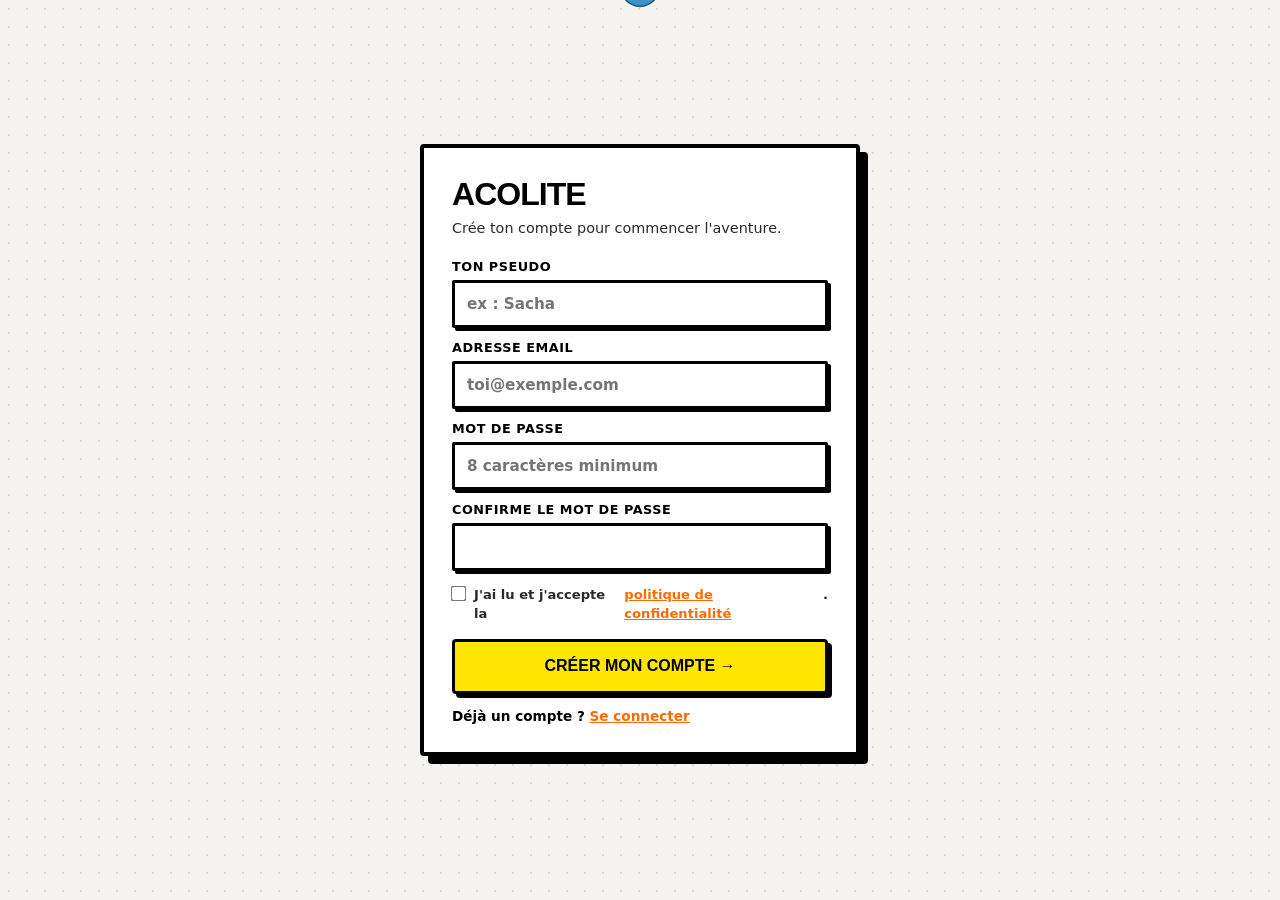
==== commit 922a0973: "Add files via upload" ====
--- a/index.html
+++ b/index.html
@@ -12,7 +12,7 @@
 <meta name="apple-mobile-web-app-status-bar-style" content="black-translucent">
 <meta name="viewport" content="width=device-width, initial-scale=1.0, viewport-fit=cover">
 <title>Acolite — Ton copilote de voyage</title>
-<meta name="description" content="Acolite imagine, compare et organise ton voyage de A à Z : destination, transport (CO₂, prix, durée), logement, programme jour par jour. Gratuit, hors-ligne, sans abonnement.">
+<meta name="description" content="Acolite imagine, compare et organise ton voyage de A à Z : destination, transport (CO₂, prix, durée), logement, programme jour par jour. Consultable hors-ligne.">
 <!-- Aperçu de lien (réseaux sociaux) — génère promo.png depuis promo.html et place-le à la racine -->
 <meta property="og:type" content="website">
 <meta property="og:title" content="Acolite — Your AI travel copilot">
@@ -28,7 +28,30 @@
 <!-- ===== Écran de démarrage (HTML : un seul code, tous les écrans) ===== -->
 <div id="boot">
   <div class="boot-in">
-    <div class="boot-mark"><span>A</span></div>
+    <div class="boot-mark">
+      <svg class="mascot" viewBox="0 0 100 100" role="img" aria-label="Acolite">
+        <defs><clipPath id="mGlobeClipBoot"><circle cx="50" cy="50" r="45"/></clipPath></defs>
+        <circle class="m-ocean" cx="50" cy="50" r="45"/>
+        <g clip-path="url(#mGlobeClipBoot)" class="m-land">
+          <ellipse cx="24" cy="29" rx="14" ry="10" transform="rotate(-20 24 29)"/>
+          <ellipse cx="29" cy="67" rx="9" ry="14" transform="rotate(14 29 67)"/>
+          <ellipse cx="71" cy="24" rx="17" ry="9" transform="rotate(8 71 24)"/>
+          <ellipse cx="68" cy="66" rx="11" ry="14" transform="rotate(-10 68 66)"/>
+          <ellipse cx="50" cy="12" rx="20" ry="6"/>
+        </g>
+        <circle class="m-rim" cx="50" cy="50" r="45"/>
+        <g class="m-eyes">
+          <ellipse class="m-white" cx="36" cy="46" rx="15" ry="19"/>
+          <ellipse class="m-white" cx="66" cy="46" rx="14" ry="18"/>
+          <g class="m-pupils">
+            <circle class="m-pupil" cx="38" cy="48" r="8"/>
+            <circle class="m-pupil" cx="68" cy="48" r="7.5"/>
+            <circle class="m-shine" cx="41.5" cy="43.5" r="2.4"/>
+            <circle class="m-shine" cx="71" cy="43.5" r="2.1"/>
+          </g>
+        </g>
+      </svg>
+    </div>
     <div class="boot-word">ACOLITE</div>
     <div class="boot-sub">COPILOTE DE VOYAGE</div>
     <div class="boot-bar"><i></i></div>
@@ -38,7 +61,7 @@
 
 <div class="wrap">
   <header>
-    <div class="logo"><span class="logo-mark"></span><span>Acolite</span></div>
+    <div class="logo"><span class="logo-word" aria-label="Acolite"><i>A</i><i>c</i><i>o</i><i>l</i><i class="i-dot">i<span class="logo-mark"></span></i><i>t</i><i>e</i></span></div>
     <!-- La nav vit ici dans le HTML, mais sur téléphone elle est en
          position:fixed en bas : le parent n'a alors aucun effet sur elle.
          Sur ordinateur elle repasse en flux et devient la barre du haut. -->
@@ -212,6 +235,7 @@
       <button class="rt" id="mapLocate" title="Centrer sur ma position" aria-label="Centrer sur ma position">🧭</button>
       <a class="rt" id="projOpen" href="#" target="_blank" rel="noopener">↗ Maps</a>
     </div>
+    <div class="map-context" id="mapContext" hidden></div>
     <div class="mapstops" id="zoneStops"></div>
     <iframe id="projMap" loading="lazy" referrerpolicy="no-referrer-when-downgrade"></iframe>
     <div class="cat-empty" id="mapEmpty" hidden>
@@ -270,25 +294,14 @@
 
           <div class="divider"></div>
 
-          <h3 style="margin:0 0 6px">🤖 Intelligence artificielle</h3>
-          <div class="grid tight">
-            <div class="field">
-              <label for="stModel">Modèle</label>
-              <select id="stModel">
-                <option value="auto">🪄 Automatique (recommandé)</option>
-                <option value="gemini-3.5-flash">🚀 Nouvelle génération — 3.5 Flash</option>
-                <option value="gemini-2.5-flash">✅ Éprouvé — 2.5 Flash</option>
-                <option value="gemini-2.5-pro">🧠 Puissant — 2.5 Pro (plus lent)</option>
-              </select>
-            </div>
-            <div class="field">
-              <label for="stDetail">Niveau de détail</label>
-              <select id="stDetail">
-                <option value="court">✂️ Concis — l'essentiel</option>
-                <option value="normal" selected>📄 Normal</option>
-                <option value="long">📚 Détaillé — tout expliquer</option>
-              </select>
-            </div>
+          <h3 style="margin:0 0 6px">✨ Réponses d'Acolite</h3>
+          <div class="field">
+            <label for="stDetail">Niveau de détail</label>
+            <select id="stDetail">
+              <option value="court">✂️ Concis — l'essentiel</option>
+              <option value="normal" selected>📄 Normal</option>
+              <option value="long">📚 Détaillé — tout expliquer</option>
+            </select>
           </div>
           <div class="chips" id="stIA" style="margin-top:8px"></div>
 
@@ -387,9 +400,9 @@
          avis juste après « supprimer mon compte » tombait très mal. ===== -->
     <div class="ph-card">
       <div class="ph-txt">
-        <span class="ph-eyebrow">Acolite est gratuit</span>
-        <h3>Et il le restera.</h3>
-        <p>Pas de compte payant, pas de pub, pas de données revendues. La seule chose qui le fait exister, c'est ton avis.</p>
+        <span class="ph-eyebrow">Ton avis compte</span>
+        <h3>Aide Acolite à grandir</h3>
+        <p>Pas de pub intrusive, pas de données revendues. La meilleure façon de soutenir Acolite, c'est de laisser ton avis.</p>
       </div>
       <a class="ph-link" href="https://www.producthunt.com/products/acolite/reviews/new?utm_source=badge-product_review&amp;utm_medium=badge&amp;utm_source=badge-acolite" target="_blank" rel="noopener">
         <img src="https://api.producthunt.com/widgets/embed-image/v1/product_review.svg?product_id=1273558&amp;theme=light"
--- a/style.css
+++ b/style.css
@@ -109,13 +109,11 @@
 #boot.gone{opacity:0;visibility:hidden;pointer-events:none}
 .boot-in{display:flex;flex-direction:column;align-items:center;gap:14px;padding:24px;width:min(90vw,340px)}
 .boot-mark{
-  width:88px;height:88px;flex-shrink:0;
-  background:var(--primary);
-  border:5px solid var(--stroke);
-  box-shadow:7px 7px 0 var(--stroke);
+  width:96px;height:96px;flex-shrink:0;
   display:grid;place-items:center;
   animation:bootPop .5s cubic-bezier(.2,1.4,.4,1) both;
 }
+.boot-mark .mascot{width:92px;height:92px}
 .boot-mark span{
   font-family:'Sora',sans-serif;font-weight:900;font-size:3rem;line-height:1;
   color:#101010;letter-spacing:-.04em;
@@ -172,12 +170,21 @@
 /* La mascotte remplace l'ancien carré orange. Elle garde le regard et
    le clignement — sa signature — mais pas le balancement : un logo qui
    tangue en permanence fatigue l'œil. */
+.logo span{color:var(--txt)}
+/* Logo intégré : le globe coiffe le « i » d'ACOLITE, comme un point animé.
+   On réserve de la place au-dessus du mot pour que le globe ne soit pas rogné. */
+.logo{padding-top:20px}
+/* Chaque lettre est un élément à part (nécessaire à l'easter egg bowling). */
+.logo-word{display:inline-flex;align-items:flex-end;position:relative}
+.logo-word i{display:inline-block;font-style:normal;will-change:transform;position:relative}
+/* la lettre « i » porte le globe au-dessus d'elle, en guise de point */
+.i-dot{overflow:visible}
 .logo-mark{
-  width:52px;height:52px;flex-shrink:0;
-  display:grid;place-items:center;
-}
-.logo-mark .mascot{width:52px;height:52px;animation:none}
-.logo span{color:var(--txt)}
+  position:absolute;left:50%;bottom:100%;
+  width:32px;height:32px;transform:translate(-50%,20%);
+  display:grid;place-items:center;pointer-events:auto;
+}
+.logo-mark .mascot{width:32px;height:32px;animation:none}
 
 .icon-btn{
   background:var(--secondary);border:3px solid var(--stroke);color:var(--txt);
@@ -295,6 +302,9 @@
 .m-shine{fill:#fff}
 /* les pupilles balaient l'horizon : c'est la signature du personnage */
 .m-pupils{animation:mLook 3.4s ease-in-out infinite}
+/* …sauf sur appareil à souris : elles suivent le curseur (piloté en JS),
+   on coupe donc le balayage auto pour ne pas écraser le transform inline */
+:root.eye-follow .m-pupils{animation:none;transition:transform .12s ease-out}
 /* clignement : on écrase les yeux une fraction de seconde */
 .m-eyes{animation:mBlink 4.8s ease-in-out infinite;transform-origin:50px 46px}
 @keyframes mBob{
@@ -328,8 +338,78 @@
 /* petit sursaut de surprise */
 .mascot.m-wiggle{animation:mWiggle .5s ease-in-out}
 @keyframes mWiggle{0%,100%{transform:translateY(0) rotate(0)}20%{transform:translateY(-4px) rotate(-10deg)}50%{transform:translateY(-2px) rotate(9deg)}80%{transform:translateY(-3px) rotate(-5deg)}}
+/* easter egg BOWLING : la boule fonce sur les lettres ACOLITE (PC, logo seul) */
+.mascot.bowling{
+  animation:mBowl 1.4s cubic-bezier(.5,0,.5,1) both;
+  position:relative;z-index:10;
+}
+@keyframes mBowl{
+  0%{transform:translate(0,0) rotate(0) scale(1)}
+  35%{transform:translate(var(--roll,150px),-2px) rotate(760deg) scale(1.14)}
+  55%{transform:translate(var(--roll,150px),0) rotate(900deg) scale(1.14)}
+  100%{transform:translate(0,0) rotate(1480deg) scale(1)}
+}
+.logo{overflow:visible}   /* les quilles peuvent sortir un peu du logo */
 /* mascotte plus grande quand elle occupe une barre de chargement pleine largeur */
 .mascot.big{width:64px;height:64px}
+
+/* ===== Scène de chargement : la mascotte survole les monuments du monde ===== */
+.travel-scene{
+  position:relative;flex-shrink:0;
+  width:112px;height:58px;overflow:hidden;
+  border:2px solid var(--stroke);border-radius:10px;
+  /* ciel doux du jour, du haut clair vers l'horizon chaud */
+  background:linear-gradient(#dff1fb 0%, #eaf6fb 55%, #fdf3d6 100%);
+}
+:root[data-theme="dark"] .travel-scene{
+  background:linear-gradient(#0e1630 0%, #1a2140 55%, #2a2140 100%);
+}
+/* ciel étoilé qui scintille en mode nuit — une petite constellation */
+:root[data-theme="dark"] .travel-scene::after{
+  content:'';position:absolute;top:7px;left:15px;width:2px;height:2px;border-radius:50%;
+  background:#fff;pointer-events:none;
+  box-shadow:18px 5px 0 #fff, 37px -1px 0 rgba(255,255,255,.7), 58px 7px 0 #fff,
+             78px 2px 0 rgba(255,255,255,.6), 30px 12px 0 rgba(255,255,255,.55), 92px 9px 0 #fff;
+  animation:twinkle 3.2s ease-in-out infinite;
+}
+@keyframes twinkle{0%,100%{opacity:.85}50%{opacity:.35}}
+:root.no-motion .travel-scene::after{animation:none}
+/* nuages qui dérivent lentement */
+.cloud{
+  position:absolute;background:#fff;opacity:.85;border-radius:20px;
+  height:6px;box-shadow:0 0 0 3px #fff;
+  animation:cloudDrift 14s linear infinite;
+}
+:root[data-theme="dark"] .cloud{background:#c9d2f0;box-shadow:0 0 0 3px #c9d2f0;opacity:.25}
+.cloud.c1{top:9px;width:16px;animation-duration:16s}
+.cloud.c2{top:20px;width:11px;animation-duration:11s;animation-delay:-5s;opacity:.6}
+@keyframes cloudDrift{ from{transform:translateX(120px)} to{transform:translateX(-30px)} }
+/* le sol sous les monuments */
+.ground{position:absolute;left:0;right:0;bottom:0;height:3px;background:var(--stroke);opacity:.55}
+/* la ligne d'horizon défile en boucle (2 copies → défilé sans couture) */
+.mon-strip{
+  position:absolute;left:0;bottom:3px;display:flex;height:32px;
+  animation:monScroll 11s linear infinite;will-change:transform;
+}
+.mon-svg{height:32px;width:auto;display:block}
+.mon{fill:var(--stroke);opacity:.62}
+:root[data-theme="dark"] .mon{fill:#aeb6e0;opacity:.6}
+.mon-hole{fill:#fdf3d6;opacity:.9}   /* l'horloge de Big Ben : un trou clair */
+:root[data-theme="dark"] .mon-hole{fill:#2a2140}
+.mon-line{stroke:var(--stroke);stroke-width:1.6;fill:none;opacity:.62}  /* bras de la torche */
+:root[data-theme="dark"] .mon-line{stroke:#aeb6e0}
+@keyframes monScroll{ from{transform:translateX(0)} to{transform:translateX(-50%)} }
+/* la mascotte flotte au-dessus de l'horizon, léger balancement de voyage */
+.travel-scene .mascot{
+  position:absolute;left:50%;top:4px;width:34px;height:34px;
+  margin-left:-17px;animation:mBob 2.6s ease-in-out infinite;
+  filter:drop-shadow(0 2px 1px rgba(0,0,0,.25));
+}
+/* réduction des animations : tout se fige */
+:root.no-motion .mon-strip,:root.no-motion .travel-scene .mascot,:root.no-motion .cloud{animation:none}
+@media(prefers-reduced-motion:reduce){
+  .mon-strip,.travel-scene .mascot,.cloud{animation:none}
+}
 /* respect des préférences : plus d'animation si l'utilisateur n'en veut pas */
 :root.no-motion .mascot,:root.no-motion .m-pupils,:root.no-motion .m-eyes{animation:none}
 @media(prefers-reduced-motion:reduce){
@@ -364,21 +444,55 @@
 .skel-pill{height:24px;width:70px;border-radius:20px}
 .skel-stat{height:96px;flex:1;border-radius:var(--r-md)}
 .loader-msg{transition:opacity .2s ease}
+/* Bulle de bande dessinée : la mascotte parle. Une petite queue pointe
+   vers elle, à gauche. */
+.speech{
+  position:relative;flex:1;min-width:0;
+  background:var(--secondary);color:var(--txt);
+  border:3px solid var(--stroke);border-radius:14px;
+  padding:11px 15px;font-size:.92rem;font-weight:700;line-height:1.35;
+  box-shadow:3px 3px 0 var(--stroke);
+  animation:speechPop .28s cubic-bezier(.2,1.4,.4,1) both;
+}
+/* la queue : deux triangles (contour + remplissage) pointant vers la mascotte */
+.speech::before,.speech::after{content:'';position:absolute;left:-13px;top:18px;
+  border-style:solid;border-width:8px 13px 8px 0;border-color:transparent}
+.speech::before{border-right-color:var(--stroke)}
+.speech::after{left:-9px;border-right-color:var(--secondary)}
+@keyframes speechPop{from{opacity:0;transform:translateX(-6px) scale(.94)}to{opacity:1;transform:none}}
+:root.no-motion .speech{animation:none}
 
 /* ===== Destination cards ===== */
 .dest-grid{display:grid;grid-template-columns:repeat(auto-fill,minmax(280px,1fr));gap:16px}
 /* ===== Comparatif côte à côte ===== */
-.cmp-wrap{overflow-x:auto;border:3px solid var(--stroke);box-shadow:4px 4px 0 var(--stroke);border-radius:12px;-webkit-overflow-scrolling:touch}
-.cmp{border-collapse:collapse;width:100%;min-width:420px;font-size:.82rem}
-.cmp th,.cmp td{padding:10px 12px;text-align:left;border-bottom:2px solid var(--stroke);vertical-align:top}
+.cmp-wrap{overflow-x:auto;border:3px solid var(--stroke);box-shadow:4px 4px 0 var(--stroke);border-radius:14px;-webkit-overflow-scrolling:touch;background:var(--secondary)}
+.cmp{border-collapse:separate;border-spacing:0;width:100%;min-width:440px;font-size:.83rem}
+.cmp th,.cmp td{padding:11px 13px;text-align:left;vertical-align:middle;border-bottom:2px solid var(--stroke)}
 .cmp td+td,.cmp th+th{border-left:2px solid var(--stroke)}
-.cmp thead th{background:var(--primary);color:#101010;font-family:'Sora',sans-serif;font-weight:900;text-transform:uppercase;font-size:.74rem;cursor:pointer;text-align:center;border-bottom:3px solid var(--stroke);line-height:1.25}
-.cmp thead th:first-child{background:var(--secondary)}
-.cmp .cmp-flag{font-size:1.35rem}
-.cmp tbody th[scope="row"]{font-family:'Sora',sans-serif;font-weight:900;font-size:.72rem;white-space:nowrap;background:var(--secondary);position:sticky;left:0;z-index:1}
-.cmp td{font-weight:600;color:var(--txt)}
-.cmp tr:last-child td,.cmp tr:last-child th{border-bottom:0}
-.cmp-actions td{text-align:center;padding:12px 8px}
+/* en-tête : le drapeau en grand, le nom dessous, bien centré */
+.cmp thead th{
+  background:var(--primary);color:#101010;
+  font-family:'Sora',sans-serif;font-weight:900;text-transform:uppercase;font-size:.76rem;
+  cursor:pointer;text-align:center;border-bottom:3px solid var(--stroke);line-height:1.3;
+  transition:filter .1s ease;
+}
+.cmp thead th:hover{filter:brightness(.94)}
+.cmp thead th:first-child{background:var(--secondary);cursor:default}
+.cmp .cmp-flag{font-size:1.7rem;display:inline-block;margin-bottom:2px}
+/* colonne des critères : étiquettes claires, collées à gauche au défilement */
+.cmp tbody th[scope="row"]{
+  font-family:'Sora',sans-serif;font-weight:900;font-size:.72rem;
+  text-transform:uppercase;letter-spacing:.02em;white-space:nowrap;
+  color:var(--txt-2);background:var(--bg);position:sticky;left:0;z-index:1;
+  border-right:2px solid var(--stroke);
+}
+.cmp td{font-weight:600;color:var(--txt);line-height:1.4}
+/* lignes alternées → l'œil suit la bonne ligne d'une colonne à l'autre */
+.cmp tbody tr:nth-child(even) td{background:var(--bg)}
+.cmp tbody tr:not(.cmp-actions):hover td{background:var(--card-hover)}
+/* ligne « choisir » : détachée, mise en avant */
+.cmp-actions td,.cmp-actions th{border-bottom:0;text-align:center;padding:14px 8px;border-top:3px solid var(--stroke)}
+.cmp-actions td{background:var(--secondary) !important}
 .cmp-choose{width:100%;justify-content:center;white-space:nowrap}
 /* ===== Galerie « Mes voyages » ===== */
 .gallery{display:flex;flex-direction:column;gap:10px}
@@ -608,31 +722,35 @@
 /* La carte des détails : posée sous « Ton voyage », elle donne à la barre
    d'onglets sa présence propre — c'est « la barre en dessous du voyage ». */
 .sections-card{padding-top:8px}
+.sections-title{margin:2px 0 14px}
 .plan-tabs{
-  display:flex;gap:6px;overflow-x:auto;scrollbar-width:none;
-  padding:5px;margin:0 0 18px;background:var(--bg);
-  border:3px solid var(--stroke);border-radius:14px;
-  box-shadow:3px 3px 0 var(--stroke);
+  display:flex;gap:5px;overflow-x:auto;scrollbar-width:none;
+  padding:6px;margin:0 0 18px;background:var(--bg);
+  border:3px solid var(--stroke);border-radius:16px;
+  box-shadow:4px 4px 0 var(--stroke);
 }
 .plan-tabs::-webkit-scrollbar{display:none}
 .plan-tab{
-  flex:1;min-width:max-content;white-space:nowrap;cursor:pointer;
+  position:relative;flex:1;min-width:max-content;white-space:nowrap;cursor:pointer;
   display:flex;align-items:center;justify-content:center;gap:7px;
-  padding:11px 14px;border:2px solid transparent;border-radius:10px;background:transparent;
+  padding:11px 14px;border:2px solid transparent;border-radius:11px;background:transparent;
   font:900 .8rem 'Sora',sans-serif;color:var(--txt-2);
-  transition:color .12s ease, background .12s ease;
-}
-.plan-tab span{font-size:1.05rem;line-height:1}
+  transition:transform .12s ease, color .12s ease, background .12s ease, box-shadow .12s ease;
+}
+.plan-tab span{font-size:1.1rem;line-height:1;transition:transform .15s ease}
 .plan-tab:not(.on):hover{color:var(--txt);background:var(--secondary)}
+.plan-tab:not(.on):hover span{transform:scale(1.15) translateY(-1px)}
 .plan-tab.on{
   background:var(--primary);color:#101010;
   border-color:var(--stroke);box-shadow:2px 2px 0 var(--stroke);
-}
-/* mobile : icône au-dessus du mot → les 4 onglets tiennent sans défilement */
+  transform:translate(-1px,-1px);
+}
+.plan-tab.on span{transform:scale(1.12)}
+/* mobile : icône au-dessus du mot → les onglets tiennent sans défilement */
 @media(max-width:460px){
-  .plan-tabs{gap:4px;padding:4px}
-  .plan-tab{flex-direction:column;gap:3px;padding:8px 4px;font-size:.64rem;min-width:0}
-  .plan-tab span{font-size:1.15rem}
+  .plan-tabs{gap:3px;padding:4px}
+  .plan-tab{flex-direction:column;gap:3px;padding:8px 3px;font-size:.62rem;min-width:0}
+  .plan-tab span{font-size:1.2rem}
 }
 .plan-panel{animation:pop .25s ease both}
 .pan-intro{font-size:.82rem;font-weight:600;color:var(--txt-2);line-height:1.5;margin:0 0 14px}
@@ -908,7 +1026,7 @@
 #toast.show{transform:translateX(-50%) translateY(0)}
 
 .hidden{display:none !important}
-.view{animation:pop .3s ease}
+/* l'animation d'entrée des vues est gérée plus bas (viewSlide) */
 .divider{height:4px;background:var(--stroke);margin:24px 0}
 .hint{font-size:.8rem;font-weight:600;color:var(--txt-2);margin-top:8px;line-height:1.5}
 .err{
@@ -916,11 +1034,25 @@
   border:3px solid var(--stroke);background:var(--danger);border-radius:var(--r-md);
   box-shadow:4px 4px 0px var(--stroke);
 }
-.err{display:flex;flex-wrap:wrap;align-items:center;gap:10px}
+.err-msg{margin:0 0 10px;line-height:1.4}
+.err-acts{display:flex;flex-wrap:wrap;gap:10px}
 .err .btn{color:var(--txt);background:var(--secondary);flex-shrink:0}
-.err-retry{margin-left:auto}
 
 @keyframes pop{from{opacity:0;transform:translateY(8px)}to{opacity:1;transform:none}}
+
+/* ===== Transitions entre vues : un glissement doux plutôt qu'un saut ===== */
+@keyframes viewSlide{from{opacity:0;transform:translateX(18px)}to{opacity:1;transform:none}}
+@keyframes viewFade{from{opacity:0}to{opacity:1}}
+.view:not(.hidden),
+#catProfile:not(.hidden),
+#catTrip:not(.hidden){animation:viewSlide .3s cubic-bezier(.2,.7,.3,1) both}
+/* la carte est un calque fixe plein écran : un simple fondu (pas de glissement,
+   sinon débordement horizontal) */
+#catMap:not(.hidden){animation:viewFade .3s ease both}
+:root.no-motion .view,:root.no-motion #catProfile,:root.no-motion #catTrip,:root.no-motion #catMap{animation:none}
+@media(prefers-reduced-motion:reduce){
+  .view,#catProfile,#catTrip,#catMap{animation:none}
+}
 @media (prefers-reduced-motion: reduce){
   *{transition-duration:.01ms !important;animation-duration:.01ms !important}
 }
@@ -1090,6 +1222,14 @@
   border:4px solid var(--stroke);border-radius:16px;
   box-shadow:5px 5px 0 var(--stroke);background:#fff;
 }
+/* Carte sombre en « Vol de nuit » : on inverse la carte claire d'OSM et on
+   recale les teintes (mer bleutée, terres foncées) au lieu d'un rectangle
+   blanc éblouissant. Astuce standard des cartes en mode nuit. */
+:root[data-theme="dark"] #projMap,
+:root[data-theme="dark"] .map-box iframe{
+  filter:invert(1) hue-rotate(180deg) brightness(.92) contrast(.95);
+  background:#12131a;
+}
 #catMap .maproutes{position:absolute;top:10px;left:10px;right:10px;z-index:2;margin:0;padding:4px}
 /* ===== États vides (carte + profil) ===== */
 .cat-empty{
@@ -1328,7 +1468,10 @@
 .sb-mark{
   width:42px;height:42px;flex-shrink:0;display:grid;place-items:center;
 }
-.sb-mark .mascot{width:42px;height:42px}
+/* si la scène d'astéroïdes est là, la case s'élargit et ne contraint plus la
+   mascotte (qui y est positionnée en absolu) */
+.sb-mark:has(.travel-scene){width:auto;height:auto}
+.sb-mark .mascot:not(.traveler){width:42px;height:42px}
 .sb-mark span{font-family:'Sora',sans-serif;font-weight:900;font-size:1.15rem;color:var(--txt);line-height:1}
 .sb-body{flex:1;min-width:0}
 .sb-text{
@@ -1463,6 +1606,16 @@
 
 
 /* ===== Étapes du jour, sous la carte ===== */
+/* Bandeau de contexte : « Jour 2 · Vatican » bien lisible au-dessus de la carte */
+.map-context{
+  position:absolute;top:60px;left:24px;right:24px;z-index:6;
+  background:var(--primary);color:#101010;
+  font:900 .82rem 'Sora',sans-serif;letter-spacing:.01em;
+  padding:9px 14px;border:3px solid var(--stroke);border-radius:12px;
+  box-shadow:3px 3px 0 var(--stroke);
+  white-space:nowrap;overflow:hidden;text-overflow:ellipsis;
+}
+.map-context[hidden]{display:none}
 .mapstops{
   position:absolute;left:24px;right:24px;bottom:26px;z-index:5;
   display:flex;gap:8px;overflow-x:auto;scrollbar-width:none;padding:2px;
